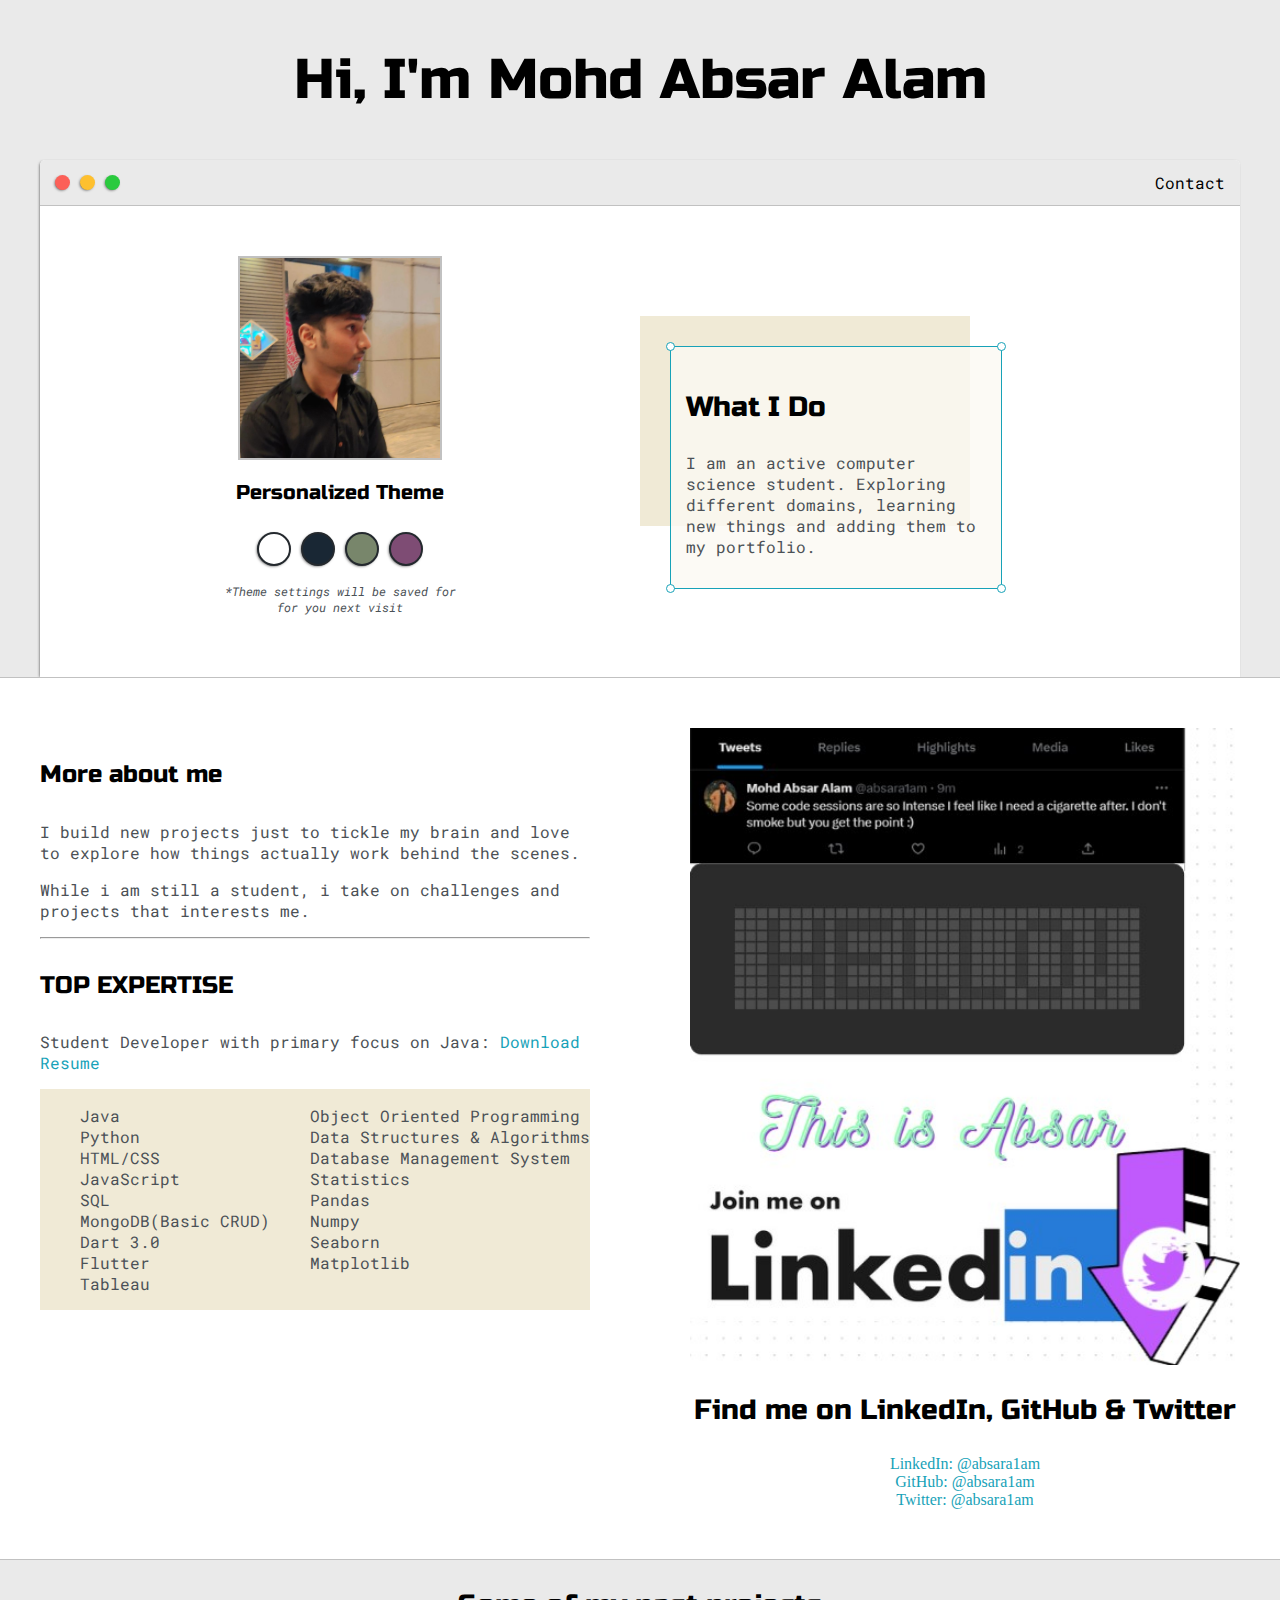
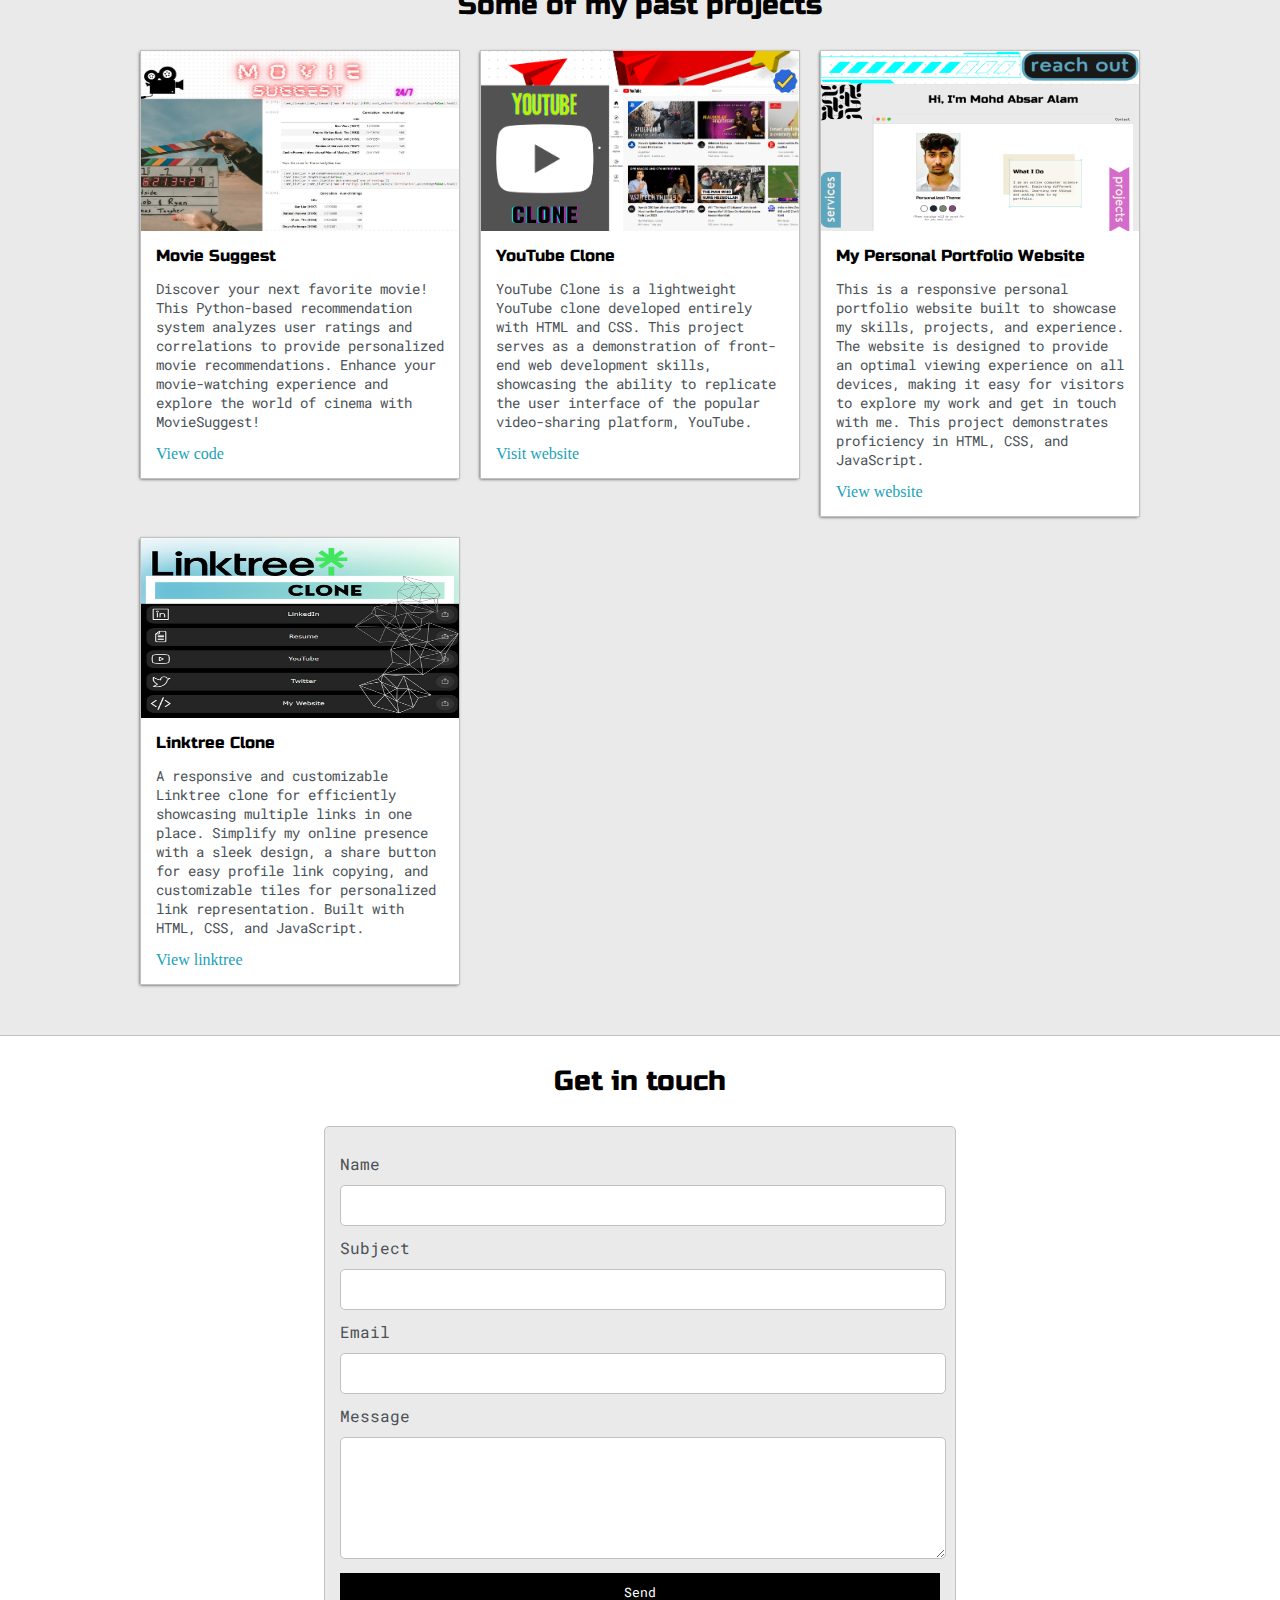
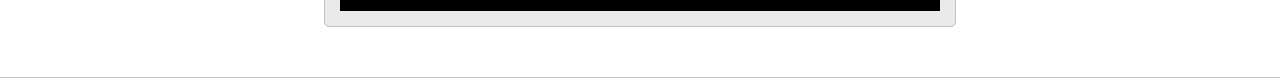
==== index.html @ 3e006490 "First-commit" ====
<!DOCTYPE html>


<head>
    <title>Mohd Absar Alam</title>


    <meta name="viewport" content="width=device-width, initial-scale=1.0
    maximum-scale=1, minimum-scale=1">

    <link href="https://fonts.googleapis.com/css2?family=Russo+One&display=swap" rel="stylesheet">
    <link href="https://fonts.googleapis.com/css2?family=Roboto+Mono:wght@500&display=swap" rel="stylesheet">

    <link rel="stylesheet" type="text/css" href="default.css">

    <link id="theme-style" rel="stylesheet" type="text/css" href="">



</head>

<body>

    <section class="s1">
        <div class="main-container">
            <div class="greeting-wrapper">
                <h1>Hi, I'm Mohd Absar Alam</h1>
            </div>


            <div class="intro-wrapper">
                <div class="nav-wrapper">
                    <div class="dots-wrapper">
                        <div id="dot-1" class="browser-dot"></div>
                        <div id="dot-2" class="browser-dot"></div>
                        <div id="dot-3" class="browser-dot"></div>
                    </div>
                    <ul id="navigation">
                        <li><a href="tel: +919319461123">Contact</a></li>
                        <!--<li><a href="#">Contact</a></li>-->
                    </ul>
                </div>
                <div class="left-column">
                    <img id="profile_pic" src="images/Absar.jpg">
                    <h5 style="text-align: center;line-height: 0;">Personalized Theme</h5>

                    <div id="theme-options-wrapper">
                        <div data-mode="light" id="light-mode" class="theme-dot"></div>
                        <div data-mode="blue" id="blue-mode" class="theme-dot"></div>
                        <div data-mode="green" id="green-mode" class="theme-dot"></div>
                        <div data-mode="purple" id="purple-mode" class="theme-dot"></div>
                    </div>

                    <p id="settings-note">*Theme settings will be saved for <br> for you next visit</p>
                </div>
                <div class="right-column">
                    <div id="preview-shadow">
                        <div id="preview">
                            <div id="corner-tl" class="corner"></div>
                            <div id="corner-tr" class="corner"></div>
                            <h3>What I Do</h3>
                            <p>I am an active computer science student. Exploring different domains, learning new things
                                and
                                adding them to my portfolio.</p>
                            <div id="corner-br" class="corner"></div>
                            <div id="corner-bl" class="corner"></div>
                        </div>
                    </div>
                </div>

            </div>


        </div>
    </section>

    <section class="s2">
        <div class="main-container">
            <div class="about-wrapper">
                <div class="about-me">
                    <h4>More about me</h4>

                    <p>I build new projects just to tickle my brain and love to explore how things actually work behind
                        the scenes.</p>

                    <p>While i am still a student, i take on challenges and projects that interests me. </p>
                    <hr>
                    <h4>TOP EXPERTISE</h4>

                    <p>Student Developer with primary focus on Java: <a target="_blank" href="resume.pdf">Download
                            Resume</a></p>


                    <div id="skills">
                        <ul>
                            <li>Java</li>
                            <li>Python</li>
                            <li>HTML/CSS</li>
                            <li>JavaScript</li>
                            <li>SQL</li>
                            <li>MongoDB(Basic CRUD)</li>
                            <li>Dart 3.0</li>
                            <li>Flutter</li>
                            <li>Tableau</li>
                        </ul>
                        <ul>
                            <li>Object Oriented Programming</li>
                            <li>Data Structures & Algorithms</li>
                            <li>Database Management System</li>
                            <li>Statistics</li>
                            <li>Pandas</li>
                            <li>Numpy</li>
                            <li>Seaborn</li>
                            <li>Matplotlib</li>
                        </ul>

                    </div>
                </div>



                <div class="social-links">
                    <img id="social_img" src="images/follow.jpg">
                    <h3>Find me on LinkedIn, GitHub & Twitter</h3>

                    <a target="_blank" href="https://www.linkedin.com/in/absara1am/">LinkedIn: @absara1am</a>
                    <a target="_blank" href="https://github.com/absara1am">GitHub: @absara1am</a>
                    <a target="_blank" href="https://twitter.com/absara1am">Twitter: @absara1am</a>

                </div>

            </div>
        </div>
    </section>

    <section class="s1">
        <div class="main-container">
            <h3 style="text-align: center;">Some of my past projects</h3>

            <div class="post-wrapper">

                <div>
                    <div class="post">
                        <img class="thumbnail" src="images/moviesuggest.jpg">
                        <div class="post-preview">
                            <h6 class="post-title">Movie Suggest</h6>
                            <p class="post-intro">Discover your next favorite movie! This Python-based recommendation
                                system analyzes user ratings and correlations to provide personalized movie
                                recommendations. Enhance your movie-watching experience and explore the world of cinema
                                with MovieSuggest!</p>
                            <a target="_blank" href="https://github.com/absara1am/MovieSuggest.git">View code</a>
                        </div>
                    </div>
                </div>

                <div>
                    <div class="post">
                        <img class="thumbnail" src="images/thumbnail-2.png">
                        <div class="post-preview">
                            <h6 class="post-title">YouTube Clone</h6>
                            <p class="post-intro">YouTube Clone is a lightweight YouTube clone developed entirely with HTML and CSS. This project serves as a demonstration of front-end web development skills, showcasing the ability to replicate the user interface of the popular video-sharing platform, YouTube.</p>
                            <a target="_blank" href="https://absara1am.github.io/YouTube-Clone/">Visit website</a>
                        </div>
                    </div>
                </div>

                <div>
                    <div class="post">
                        <img class="thumbnail" src="images/thumbnail-3.png">
                        <div class="post-preview">
                            <h6 class="post-title">My Personal Portfolio Website</h6>
                            <p class="post-intro">This is a responsive personal portfolio website built to showcase my skills, projects, and experience. The website is designed to provide an optimal viewing experience on all devices, making it easy for visitors to explore my work and get in touch with me. This project demonstrates proficiency in HTML, CSS, and JavaScript.</p>
                            <a target="_blank" href="https://absara1am.github.io/mywebsite">View website</a>
                        </div>
                    </div>
                </div>

                <div>
                    <div class="post">
                        <img class="thumbnail" src="images/thumbnail-4.png">
                        <div class="post-preview">
                            <h6 class="post-title">Linktree Clone</h6>
                            <p class="post-intro">A responsive and customizable Linktree clone for efficiently showcasing multiple links in one place. Simplify my online presence with a sleek design, a share button for easy profile link copying, and customizable tiles for personalized link representation. Built with HTML, CSS, and JavaScript.</p>
                            <a target="_blank" href="https://absara1am.github.io/TechTreeAbsar/">View linktree</a>
                        </div>
                    </div>
                </div>

                <!--
                <div>
                    <div class="post">
                        <img class="thumbnail" src="images/Absar.jpg">
                        <div class="post-preview">
                            <h6 class="post-title">Post Title</h6>
                            <p class="post-intro">This is a sentence. Some more text.</p>
                            <a target="_blank" href="#">Video demonstration</a>
                        </div>
                    </div>
                </div>


                <div>
                    <div class="post">
                        <img class="thumbnail" src="images/Absar.jpg">
                        <div class="post-preview">
                            <h6 class="post-title">Post Title</h6>
                            <p class="post-intro">This is a sentence. Some more text.</p>
                            <a target="_blank" href="#">Video demonstration</a>
                        </div>
                    </div>
                </div>
                -->

            </div>
        </div>
    </section>

    <section class="s2">
        <div class="main-container">
            <h3 style="text-align: center;">Get in touch</h3>

            <form id="contact-form">
                <label>Name</label>
                <input class="input-field" type="text" name="name">

                <label>Subject</label>
                <input class="input-field" type="text" name="subject">

                <label>Email</label>
                <input class="input-field" type="text" name="email">

                <label>Message</label>
                <textarea class="input-field" name="message"></textarea>

                <input id="submit-btn" type="submit" value="Send">
            </form>

        </div>
    </section>

    <script type="text/javascript" src="script.js"></script>
</body>

</html>
---- default.css ----
:root {

    --mainColor: #eaeaea;
    --secondaryColor: #fff;

    --borderColor: #c1c1c1;

    --mainText: black;
    --secondaryText: #4b5156;

    --themeDotBorder: #24292e;

    --previewBg: rgb(251, 249, 243, 0.8);
    --previewShadow: #f0ead6;

    --buttonColor: black;
}

html,
body {
    padding: 0;
    margin: 0;
}

body * {
    transition: 0.3s;
}

h1,
h2,
h3,
h4,
h5,
h6,
strong {
    color: var(--mainText);
    font-family: 'Russo One', sans-serif;
    font-weight: 500;


}


p,
li,
span,
label,
input,
textarea {
    color: var(--secondaryText);
    font-family: 'Roboto Mono', monospace;

}

a {
    text-decoration: none;
    color: #17a2b8;

}

h1 {
    font-size: 56px;
}

h2 {
    font-size: 36px;
}

h3 {
    font-size: 28px;
}

h4 {
    font-size: 24px;
}

h5 {
    font-size: 20px;
}

h6 {
    font-size: 16px;
}

ul {
    list-style: none;
}


.s1 {
    background-color: var(--mainColor);
    border-bottom: 1px solid var(--borderColor);
    overflow: auto;
}

.s2 {
    background-color: var(--secondaryColor);
    border-bottom: 1px solid var(--borderColor);
    overflow: auto;
}

.main-container {
    width: 1200px;
    margin: 0 auto;
}

.greeting-wrapper {
    display: grid;
    text-align: center;
    align-content: center;
    min-height: 10em;
}

.intro-wrapper {
    background-color: var(--secondaryColor);
    border: var(--borderColor);
    border-radius: 5px 5px 0 0;

    -webkit-box-shadow: -1px 1px 3px -1px rgba(0, 0, 0, 0.75);
    -moz-box-shadow: -1px 1px 3px -1px rgba(0, 0, 0, 0.75);
    -box-shadow: -1px 1px 3px -1px rgba(0, 0, 0, 0.75);

    display: grid;
    grid-template-columns: 1fr 1fr;
    grid-template-areas:
        'nav-wrapper nav-wrapper'
        'left-column right-column'
    ;
}

.nav-wrapper {
    border-radius: 5px 5px 0 0;
    grid-area: nav-wrapper;
    border-bottom: 1px solid var(--borderColor);
    display: flex;
    justify-content: space-between;
    align-items: center;
    background-color: var(--mainColor);
}

#navigation a {
    color: var(--mainText);

}

#navigation {
    margin: 0;
    padding: 10px;
}

#navigation li {
    display: inline-block;
    margin-right: 5px;
    margin-left: 5px;

}

.dots-wrapper {
    display: flex;
    padding: 10px;
}

#dot-1 {
    background-color: #FC6058;
}

#dot-2 {
    background-color: #FEC02F;
}

#dot-3 {
    background-color: #2ACA3E;
}

.browser-dot {
    background-color: black;
    height: 15px;
    width: 15px;
    border-radius: 50%;
    margin: 5px;

    -webkit-box-shadow: -1px 1px 3px -1px rgba(0, 0, 0, 0.75);
    -moz-box-shadow: -1px 1px 3px -1px rgba(0, 0, 0, 0.75);
    -box-shadow: -1px 1px 3px -1px rgba(0, 0, 0, 0.75);

}

.left-column {
    grid-area: left-column;
    padding-top: 50px;
    padding-bottom: 50px;
}

#profile_pic {
	display: block;
	margin:0 auto;
	height: 200px;
	width: 200px;
	object-fit: cover;
	border:2px solid var(--borderColor);


}

#theme-options-wrapper {
    display: flex;
    justify-content: center;
}

.theme-dot {
    height: 30px;
    width: 30px;
    border-radius: 50%;
    background-color: black;

    margin: 5px;
    border: 2px solid var(--themeDotBorder);

    -webkit-box-shadow: -1px 1px 3px -1px rgba(0, 0, 0, 0.75);
    -moz-box-shadow: -1px 1px 3px -1px rgba(0, 0, 0, 0.75);
    -box-shadow: -1px 1px 3px -1px rgba(0, 0, 0, 0.75);

    cursor: pointer;

}

.theme-dot:hover {
    border-width: 5px;
}

#light-mode {
    background-color: #fff;
}

#blue-mode {
    background-color: #192734;
}

#green-mode {
    background-color: #78866b;
}

#purple-mode {
    background-color: #7E4C74;
}

#settings-note {
    font-size: 12px;
    font-style: italic;
    text-align: center;
}

.right-column {
    grid-area: right-column;
    display: grid;
    align-content: center;

    padding-top: 50px;
    padding-bottom: 90px;
}

#preview-shadow {
    background-color: var(--previewShadow);
    width: 300px;
    height: 180px;
    padding-left: 30px;
    padding-top: 30px;
}

#preview {
    width: 300px;
    border: 1.5px solid #17a2b8;
    background-color: var(--previewBg);
    padding: 15px;
    position: relative;
}

.corner {
    width: 7px;
    height: 7px;
    border-radius: 50%;
    border: 1.5px solid #17a2b8;
    background-color: #fff;
    position: absolute;
}

#corner-tl {
    top: -5px;
    left: -5px;
}

#corner-tr {
    top: -5px;
    right: -5px;
}

#corner-br {
    bottom: -5px;
    right: -5px;
}

#corner-bl {
    bottom: -5px;
    left: -5px;
}

.about-wrapper {
    display: grid;
    grid-template-columns: repeat(auto-fit, minmax(320px, 1fr));
    padding-top: 50px;
    padding-bottom: 50px;
    gap: 100px;
}

#skills {
    display: flex;
    justify-content: space-evenly;
    background-color: var(--previewShadow);
}

.social-links {
    display: grid;
    align-content: center;
    text-align: center;
}

#social_img {
    width: 100%;
}

.post-wrapper {
    display: grid;
    grid-template-columns: repeat(auto-fit, 320px);
    gap: 20px;
    justify-content: center;
    padding-bottom: 50px;
}

.post {
    border: 1px solid var(--borderColor);


    -webkit-box-shadow: -1px 1px 3px -1px rgba(0, 0, 0, 0.75);
    -moz-box-shadow: -1px 1px 3px -1px rgba(0, 0, 0, 0.75);
    -box-shadow: -1px 1px 3px -1px rgba(0, 0, 0, 0.75);

}

.post-preview {
    background-color: #fff;
    padding: 15px;
}

.post-title {
    color: black;
    margin: 0;
}

.post-intro {
    color: #4b5156;
    font-size: 14px;
}

#contact-form {
    display: block;
    max-width: 600px;
    margin: 0 auto;
    border: 1px solid var(--borderColor);
    padding: 15px;
    border-radius: 5px;
    background-color: var(--mainColor);
    margin-bottom: 50px;
}

#contact-form label {
    line-height: 2.7em;
}

#contact-form textarea {
    min-height: 100px;
    font-size: 14px;
}

.input-field {
    width: 100%;
    padding-top: 10px;
    padding-bottom: 10px;
    background-color: var(--secondaryColor);
    border-radius: 5px;
    border: 1px solid var(--borderColor);
    font-size: 14px;
}

#submit-btn {
    margin-top: 10px;
    width: 100%;
    padding-top: 10px;
    padding-bottom: 10px;
    color: #fff;
    background-color: var(--buttonColor);
    border: none;
}

.thumbnail{
    display: block;
    width: 100%;
    height: 180px;
    object-fit: fill;
}

.thumbnail-3{
    display: block;
    width: 100%;
    height: 180px;
    object-fit: fill;
}

.thumbnail-4{
    display: block;
    width: 100%;
    height: 180px;
    object-fit: fill;
}




@media screen and (max-width: 1200px) {
    .main-container {
        width: 95%;
    }
}

@media screen and (max-width: 800px) {
    .intro-wrapper {

        grid-template-columns: 1fr;
        grid-template-areas:
            'nav-wrapper'
            'left-column'
            'right-column'
        ;
    }

    .right-column {
        justify-content: center;
    }

}
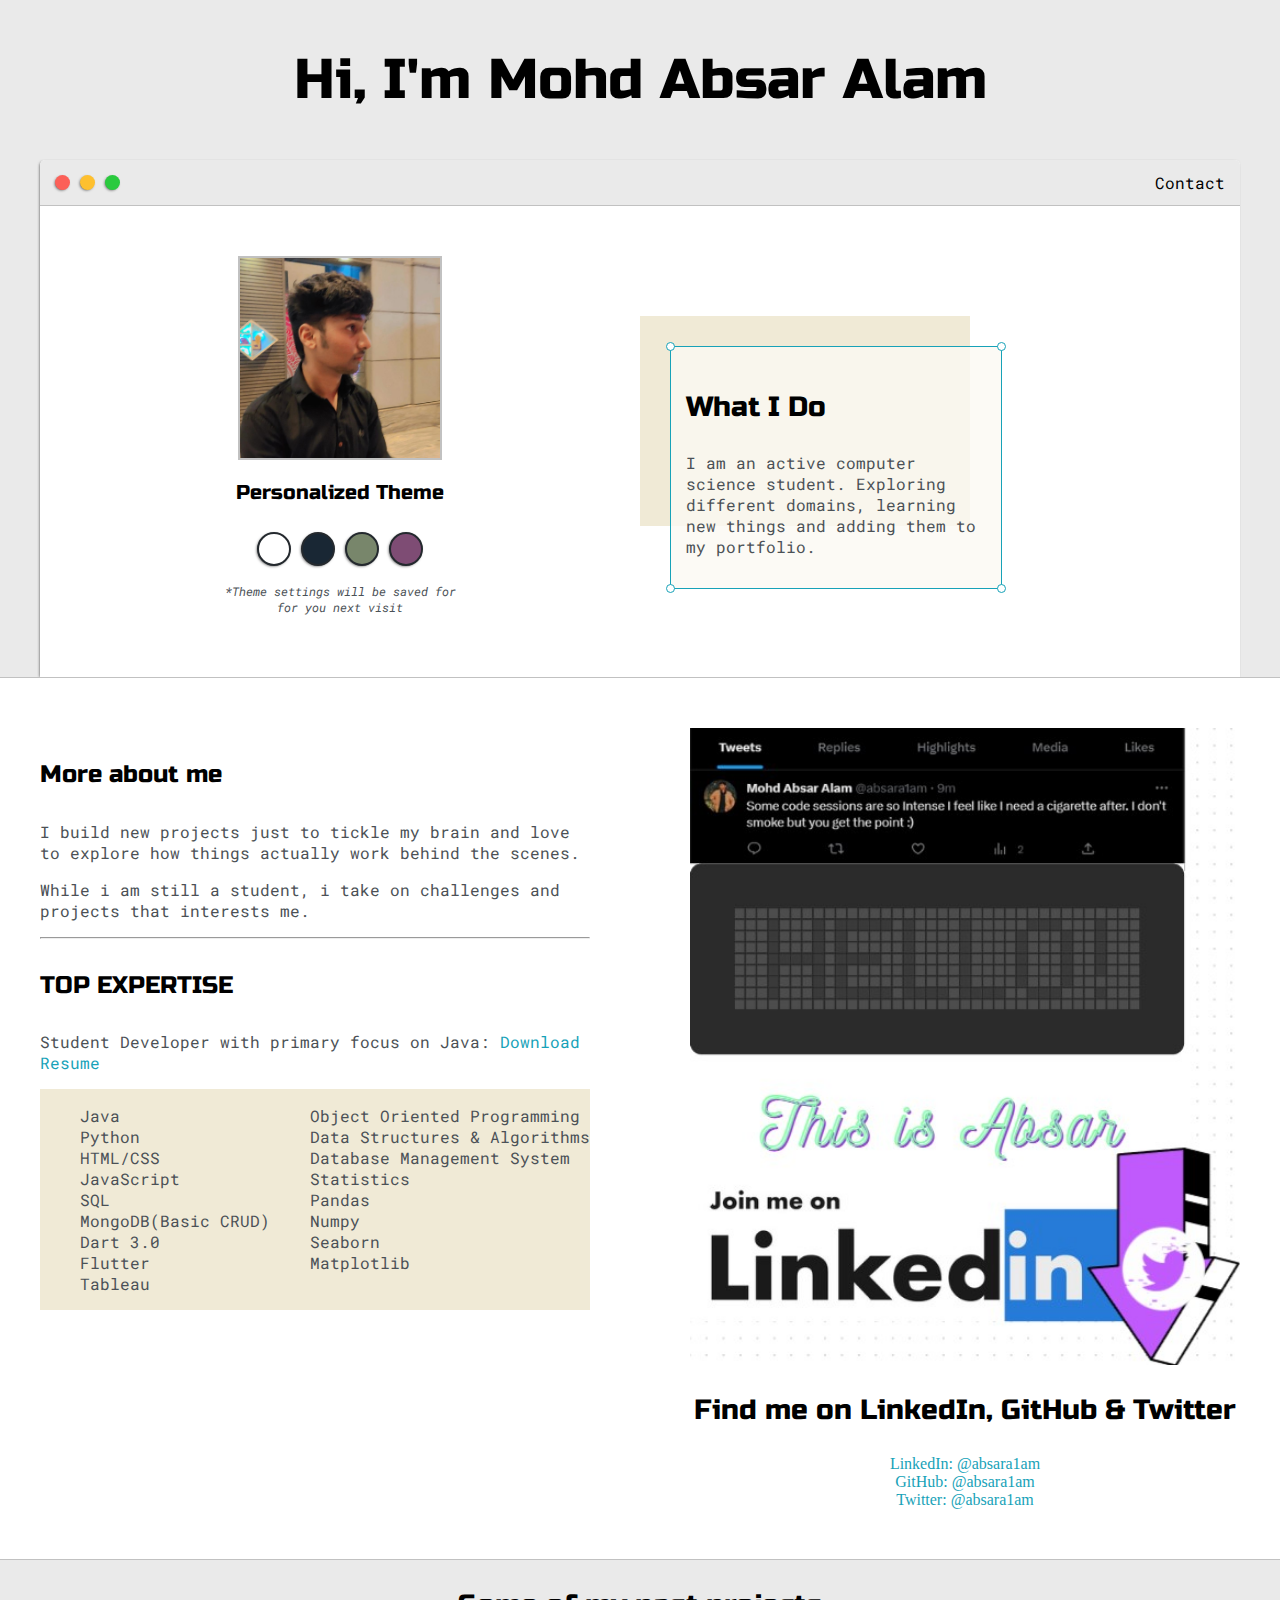
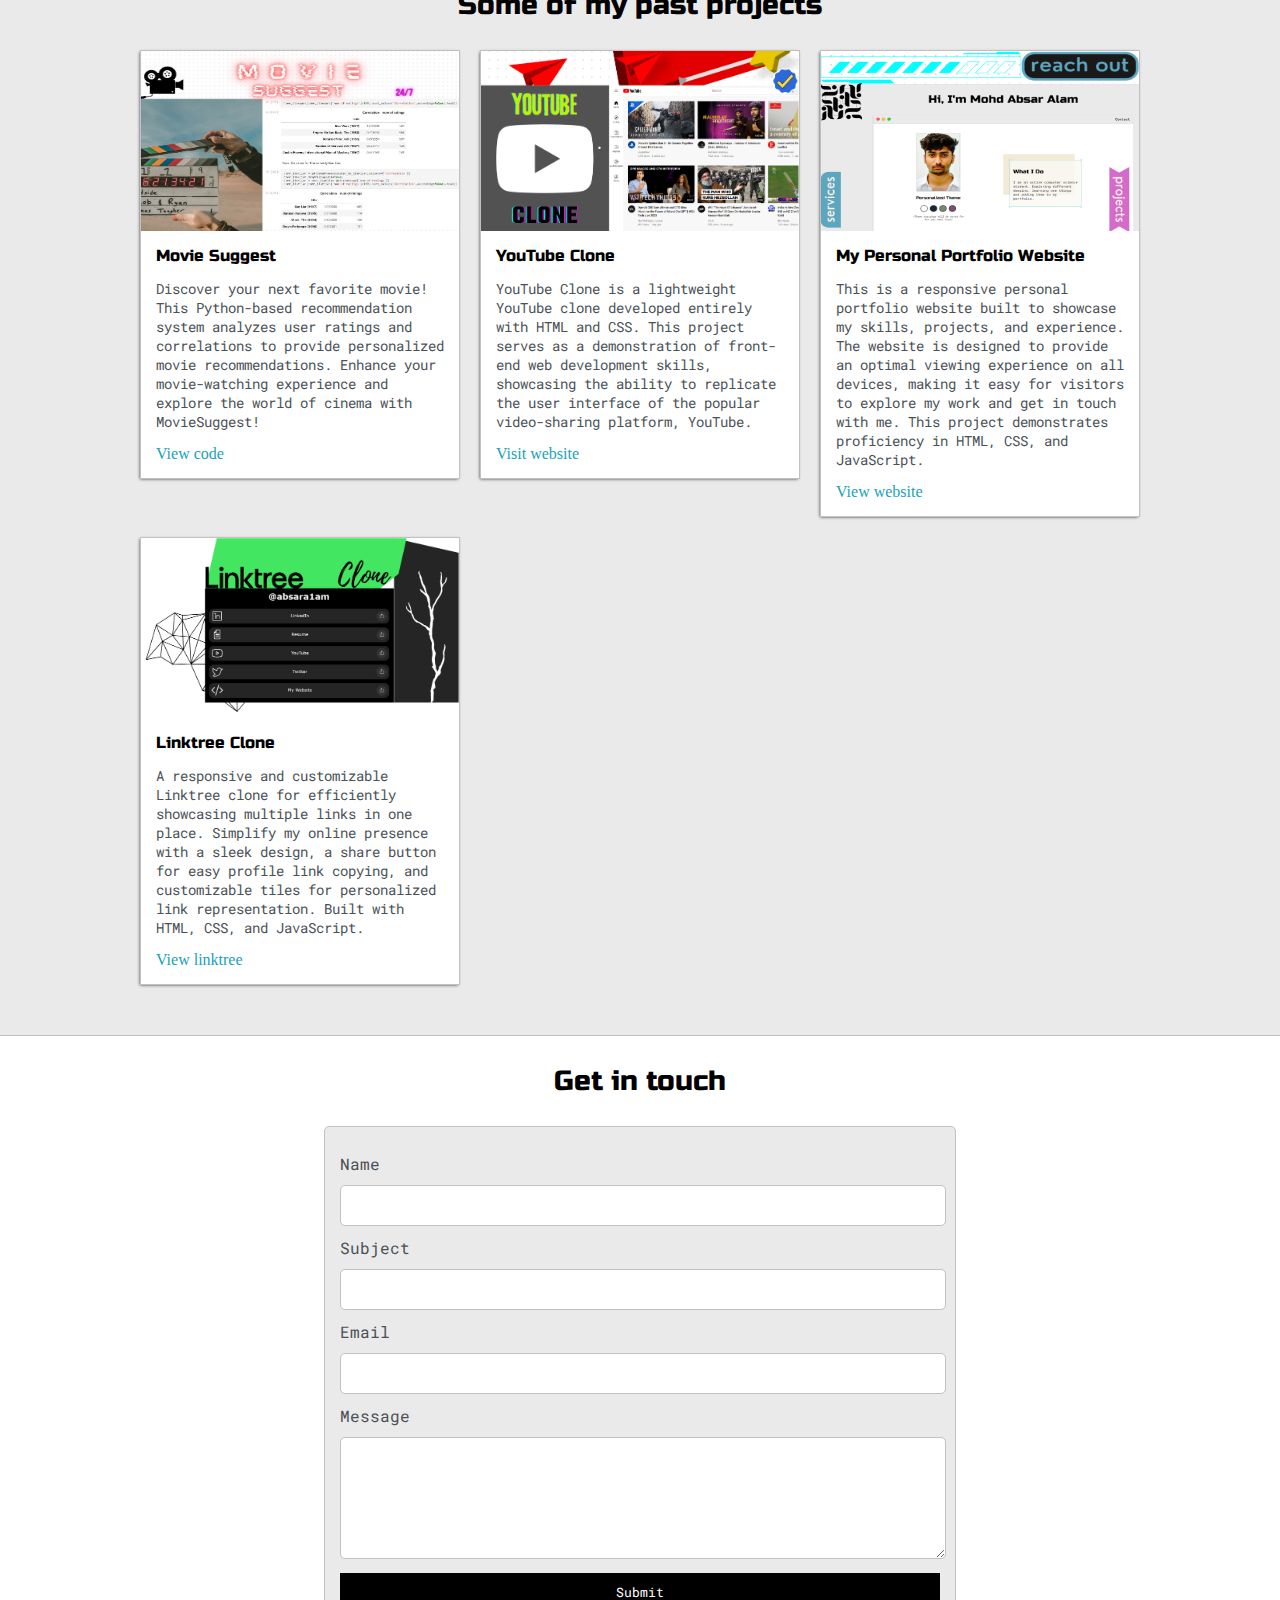
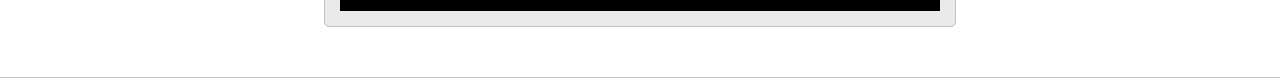
==== commit 71fa39b7: "Third-commit" ====
--- a/index.html
+++ b/index.html
@@ -219,7 +219,7 @@
         <div class="main-container">
             <h3 style="text-align: center;">Get in touch</h3>
 
-            <form id="contact-form">
+            <form id="contact-form" target="_blank" action="https://formsubmit.co/workwithabsar@gmail.com" method="POST">
                 <label>Name</label>
                 <input class="input-field" type="text" name="name">
 
@@ -227,12 +227,15 @@
                 <input class="input-field" type="text" name="subject">
 
                 <label>Email</label>
-                <input class="input-field" type="text" name="email">
+                <input class="input-field" type="email" required name="email">
 
                 <label>Message</label>
                 <textarea class="input-field" name="message"></textarea>
 
-                <input id="submit-btn" type="submit" value="Send">
+                <input id="submit-btn" type="submit">
+
+                <input type="hidden" name="_captcha" value="false">
+                <input type="hidden" name="_next" value="https://absara1am.github.io/mywebsite/thankyou.html">
             </form>
 
         </div>
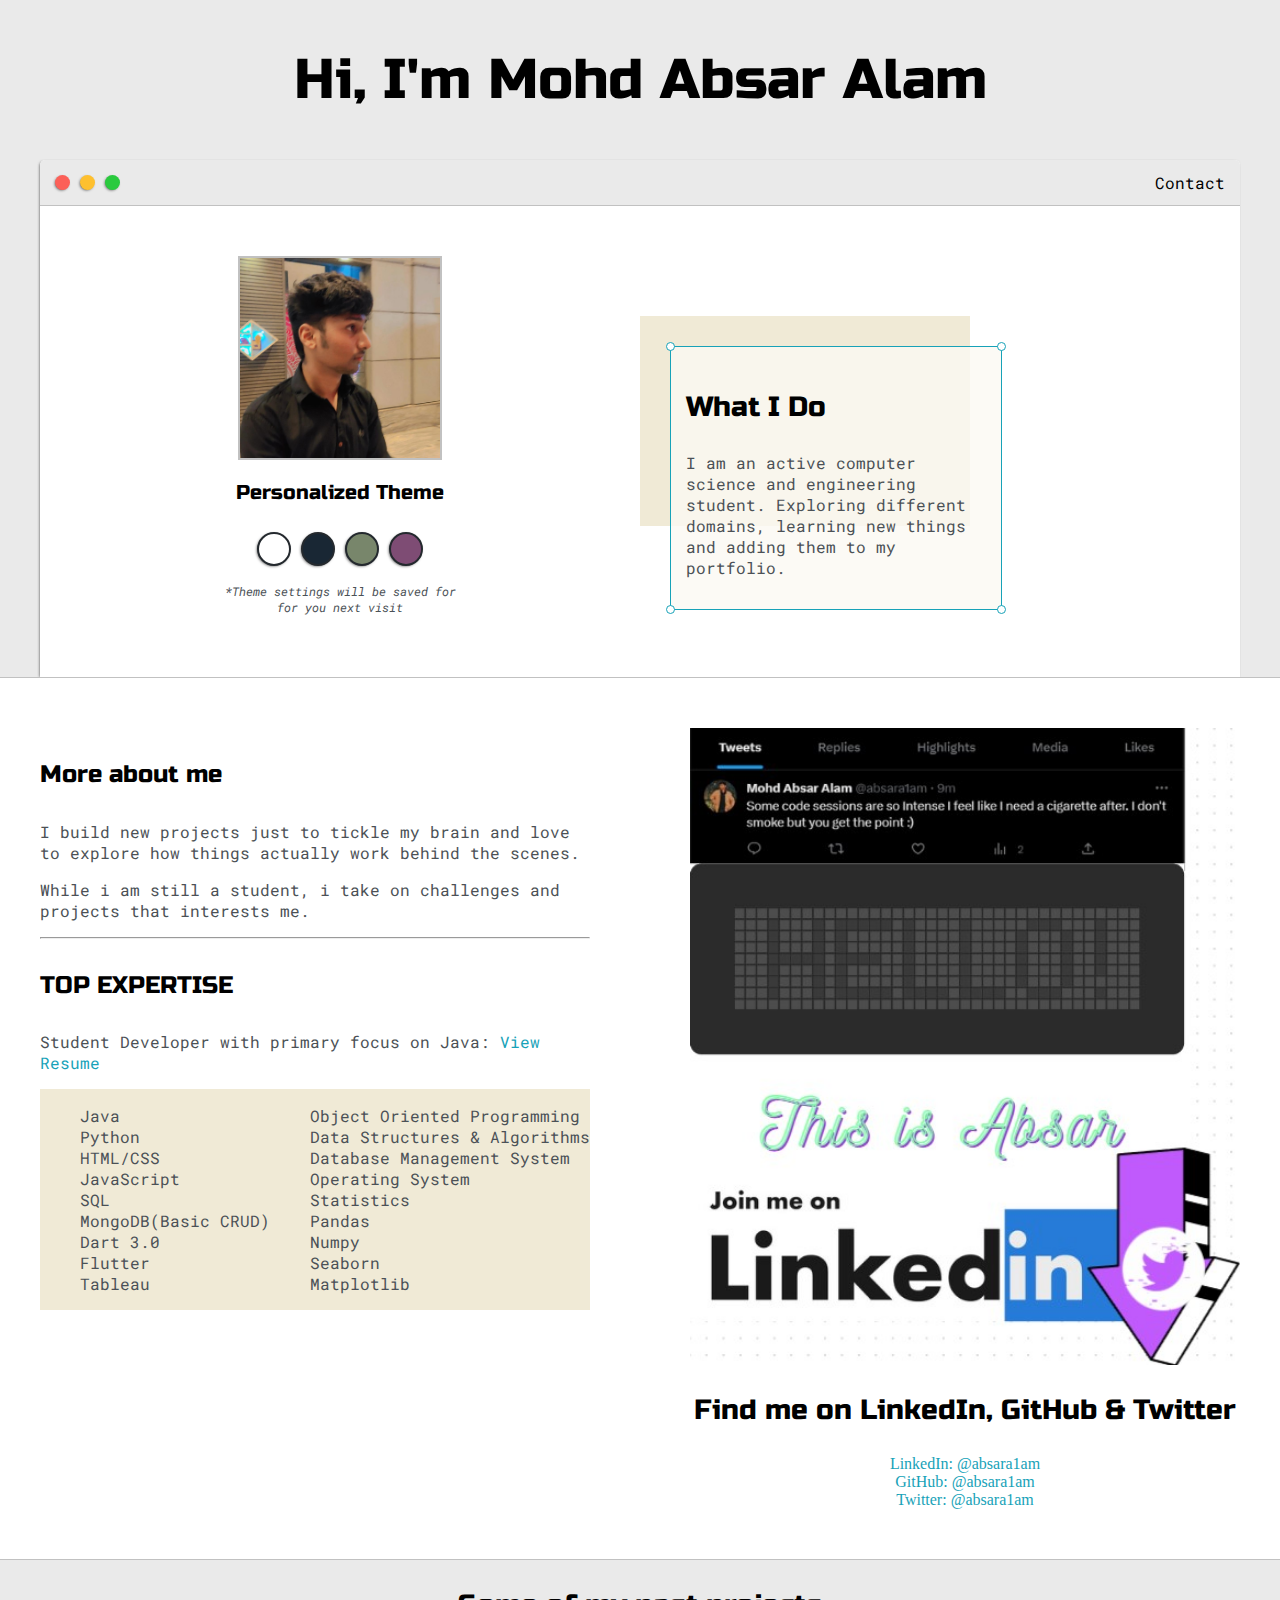
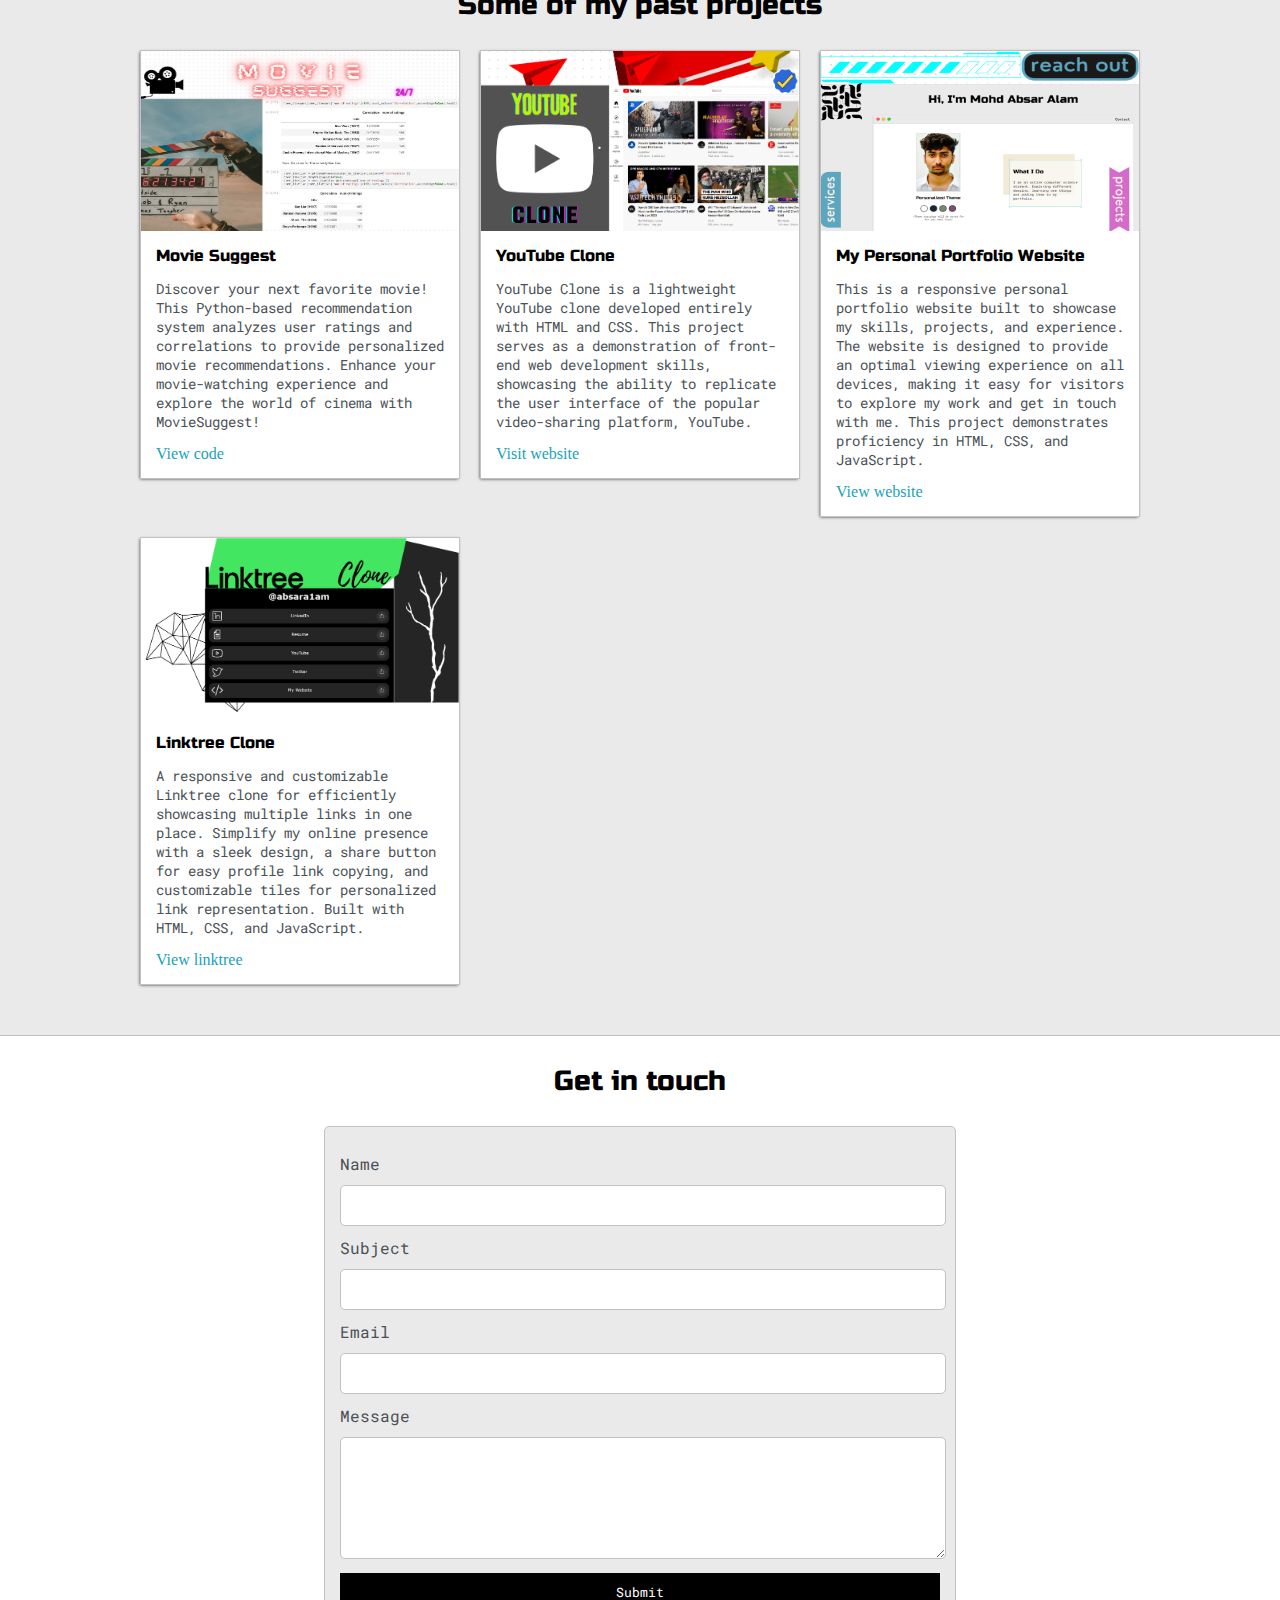
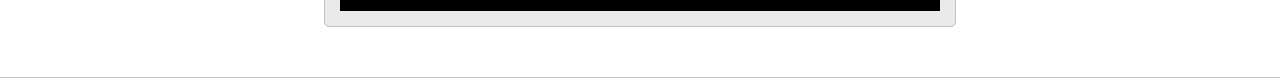
==== commit f3ea075b: "Fourth-commit" ====
--- a/index.html
+++ b/index.html
@@ -59,9 +59,9 @@
                             <div id="corner-tl" class="corner"></div>
                             <div id="corner-tr" class="corner"></div>
                             <h3>What I Do</h3>
-                            <p>I am an active computer science student. Exploring different domains, learning new things
-                                and
-                                adding them to my portfolio.</p>
+                            <p>I am an active computer science and engineering student. Exploring different domains,
+                                learning new things
+                                and adding them to my portfolio.</p>
                             <div id="corner-br" class="corner"></div>
                             <div id="corner-bl" class="corner"></div>
                         </div>
@@ -87,7 +87,8 @@
                     <hr>
                     <h4>TOP EXPERTISE</h4>
 
-                    <p>Student Developer with primary focus on Java: <a target="_blank" href="resume.pdf">Download
+                    <p>Student Developer with primary focus on Java: <a target="_blank"
+                            href="https://drive.google.com/file/d/1VPp_dRlkOEpN3RJP8t5k_485eWNwxuMM/view?usp=sharing">View
                             Resume</a></p>
 
 
@@ -107,6 +108,7 @@
                             <li>Object Oriented Programming</li>
                             <li>Data Structures & Algorithms</li>
                             <li>Database Management System</li>
+                            <li>Operating System</li>
                             <li>Statistics</li>
                             <li>Pandas</li>
                             <li>Numpy</li>
@@ -158,7 +160,10 @@
                         <img class="thumbnail" src="images/thumbnail-2.png">
                         <div class="post-preview">
                             <h6 class="post-title">YouTube Clone</h6>
-                            <p class="post-intro">YouTube Clone is a lightweight YouTube clone developed entirely with HTML and CSS. This project serves as a demonstration of front-end web development skills, showcasing the ability to replicate the user interface of the popular video-sharing platform, YouTube.</p>
+                            <p class="post-intro">YouTube Clone is a lightweight YouTube clone developed entirely with
+                                HTML and CSS. This project serves as a demonstration of front-end web development
+                                skills, showcasing the ability to replicate the user interface of the popular
+                                video-sharing platform, YouTube.</p>
                             <a target="_blank" href="https://absara1am.github.io/YouTube-Clone/">Visit website</a>
                         </div>
                     </div>
@@ -169,7 +174,10 @@
                         <img class="thumbnail" src="images/thumbnail-3.png">
                         <div class="post-preview">
                             <h6 class="post-title">My Personal Portfolio Website</h6>
-                            <p class="post-intro">This is a responsive personal portfolio website built to showcase my skills, projects, and experience. The website is designed to provide an optimal viewing experience on all devices, making it easy for visitors to explore my work and get in touch with me. This project demonstrates proficiency in HTML, CSS, and JavaScript.</p>
+                            <p class="post-intro">This is a responsive personal portfolio website built to showcase my
+                                skills, projects, and experience. The website is designed to provide an optimal viewing
+                                experience on all devices, making it easy for visitors to explore my work and get in
+                                touch with me. This project demonstrates proficiency in HTML, CSS, and JavaScript.</p>
                             <a target="_blank" href="https://absara1am.github.io/mywebsite">View website</a>
                         </div>
                     </div>
@@ -180,7 +188,10 @@
                         <img class="thumbnail" src="images/thumbnail-4.png">
                         <div class="post-preview">
                             <h6 class="post-title">Linktree Clone</h6>
-                            <p class="post-intro">A responsive and customizable Linktree clone for efficiently showcasing multiple links in one place. Simplify my online presence with a sleek design, a share button for easy profile link copying, and customizable tiles for personalized link representation. Built with HTML, CSS, and JavaScript.</p>
+                            <p class="post-intro">A responsive and customizable Linktree clone for efficiently
+                                showcasing multiple links in one place. Simplify my online presence with a sleek design,
+                                a share button for easy profile link copying, and customizable tiles for personalized
+                                link representation. Built with HTML, CSS, and JavaScript.</p>
                             <a target="_blank" href="https://absara1am.github.io/TechTreeAbsar/">View linktree</a>
                         </div>
                     </div>
@@ -219,7 +230,8 @@
         <div class="main-container">
             <h3 style="text-align: center;">Get in touch</h3>
 
-            <form id="contact-form" target="_blank" action="https://formsubmit.co/workwithabsar@gmail.com" method="POST">
+            <form id="contact-form" target="_blank" action="https://formsubmit.co/workwithabsar@gmail.com"
+                method="POST">
                 <label>Name</label>
                 <input class="input-field" type="text" name="name">
 
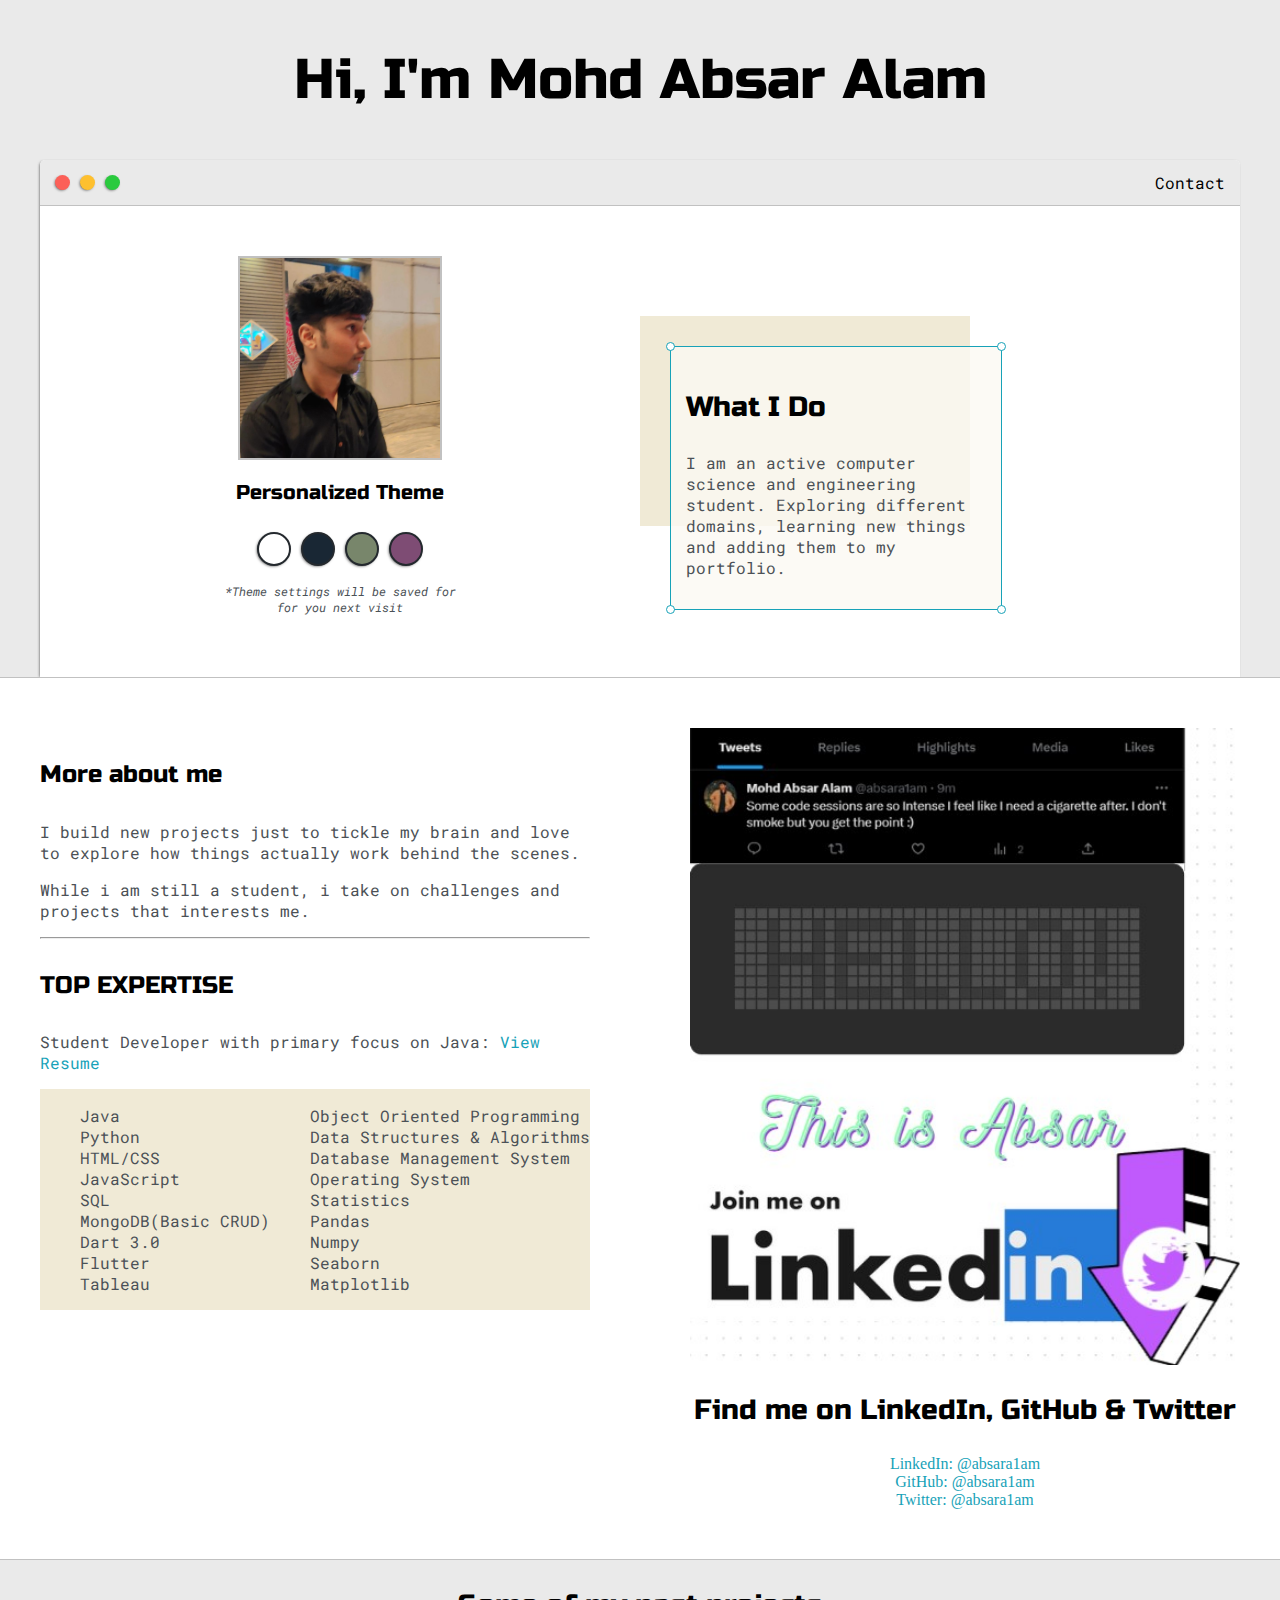
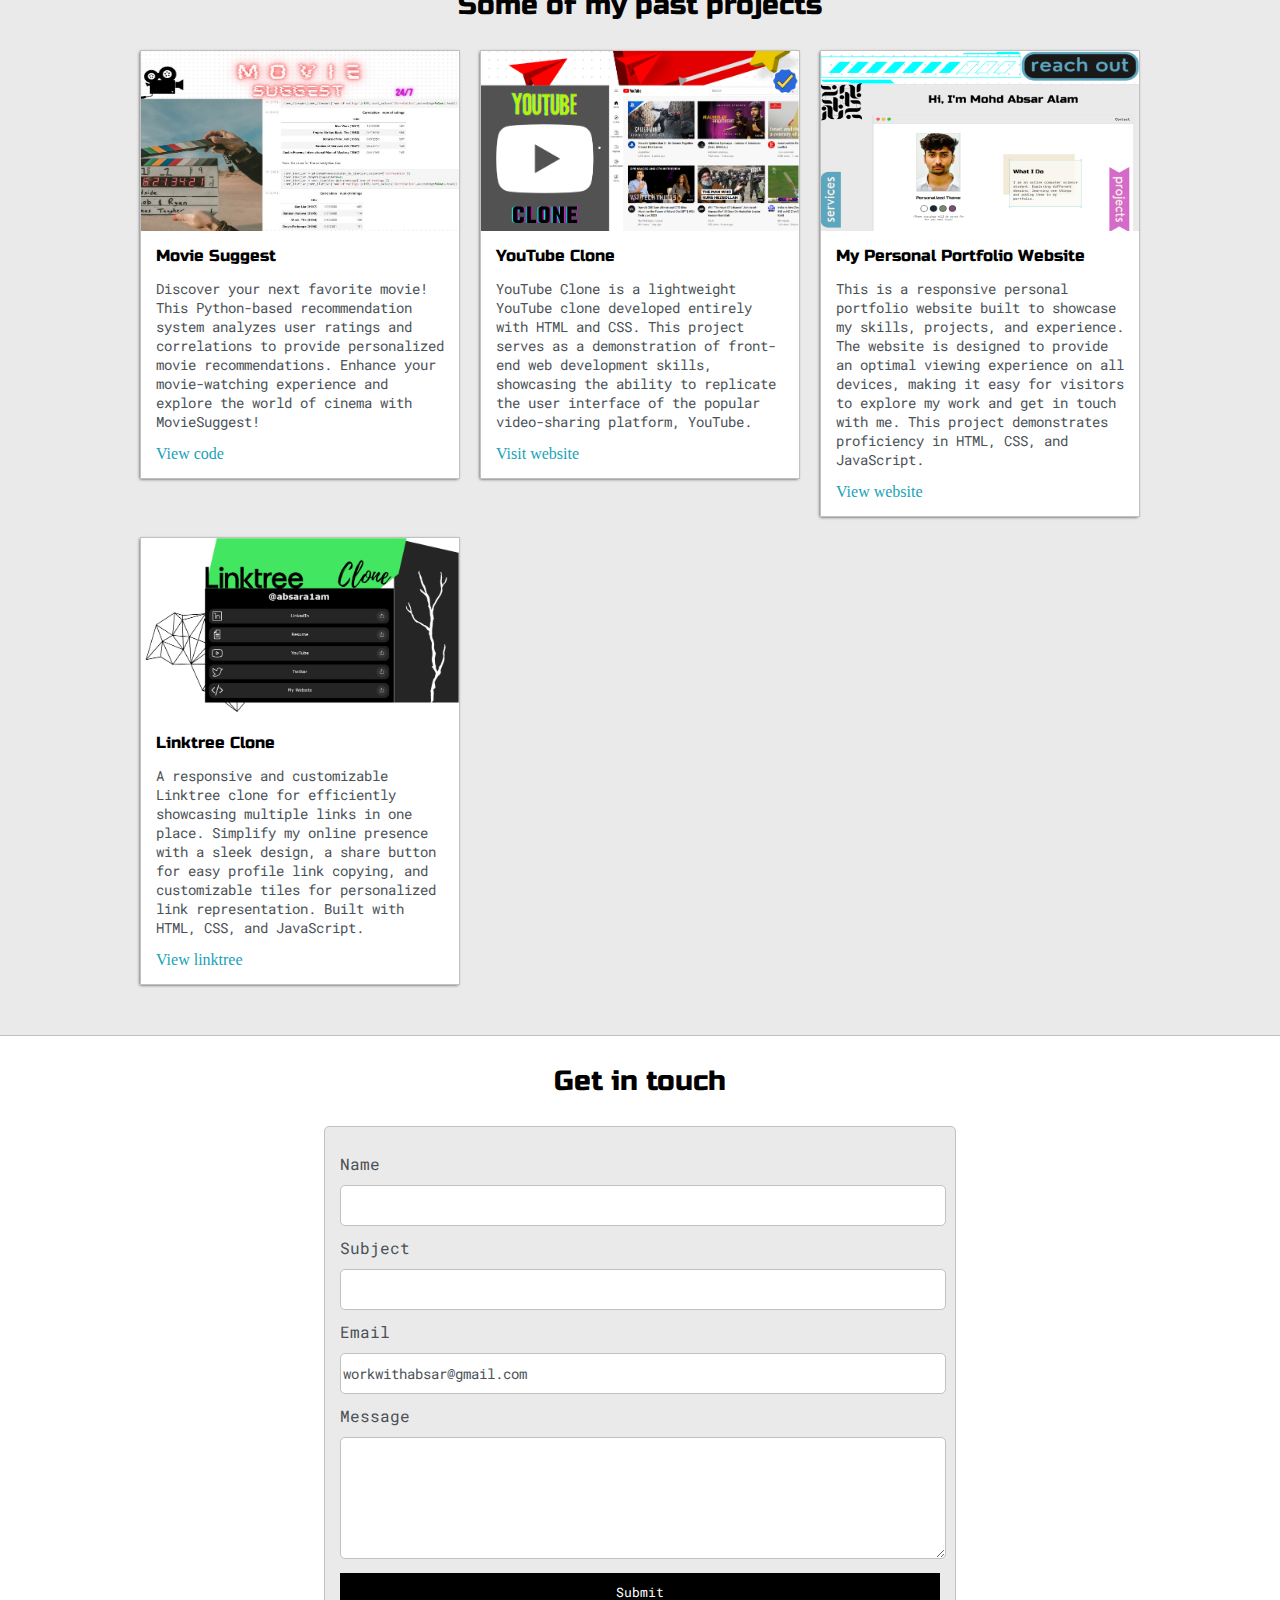
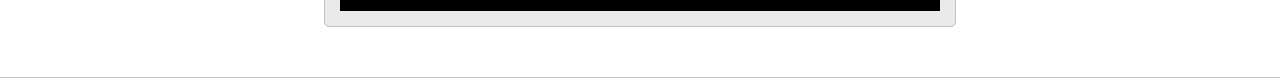
==== commit b9b2201e: "Sixth-commit" ====
--- a/index.html
+++ b/index.html
@@ -239,7 +239,7 @@
                 <input class="input-field" type="text" name="subject">
 
                 <label>Email</label>
-                <input class="input-field" type="email" required name="email">
+                <input class="input-field" type="email" required name="email" value="workwithabsar@gmail.com" readonly>
 
                 <label>Message</label>
                 <textarea class="input-field" name="message"></textarea>
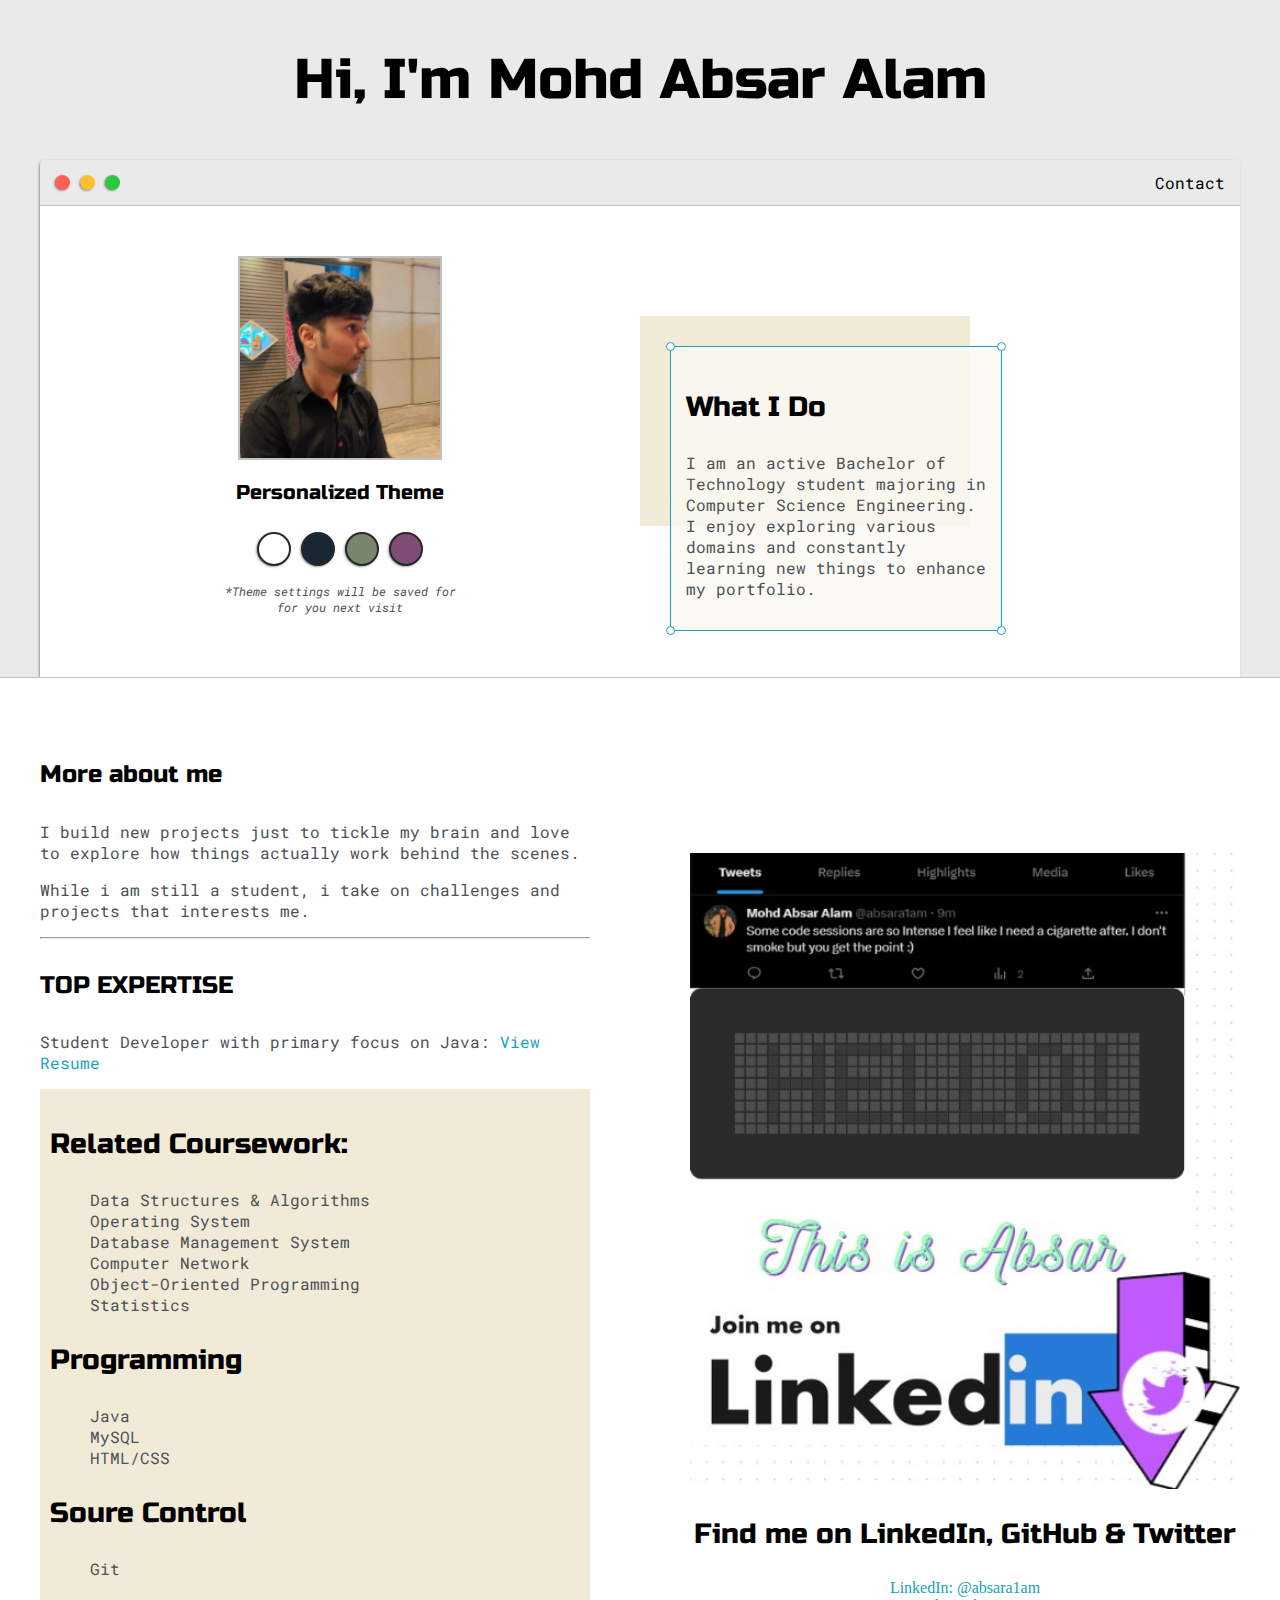
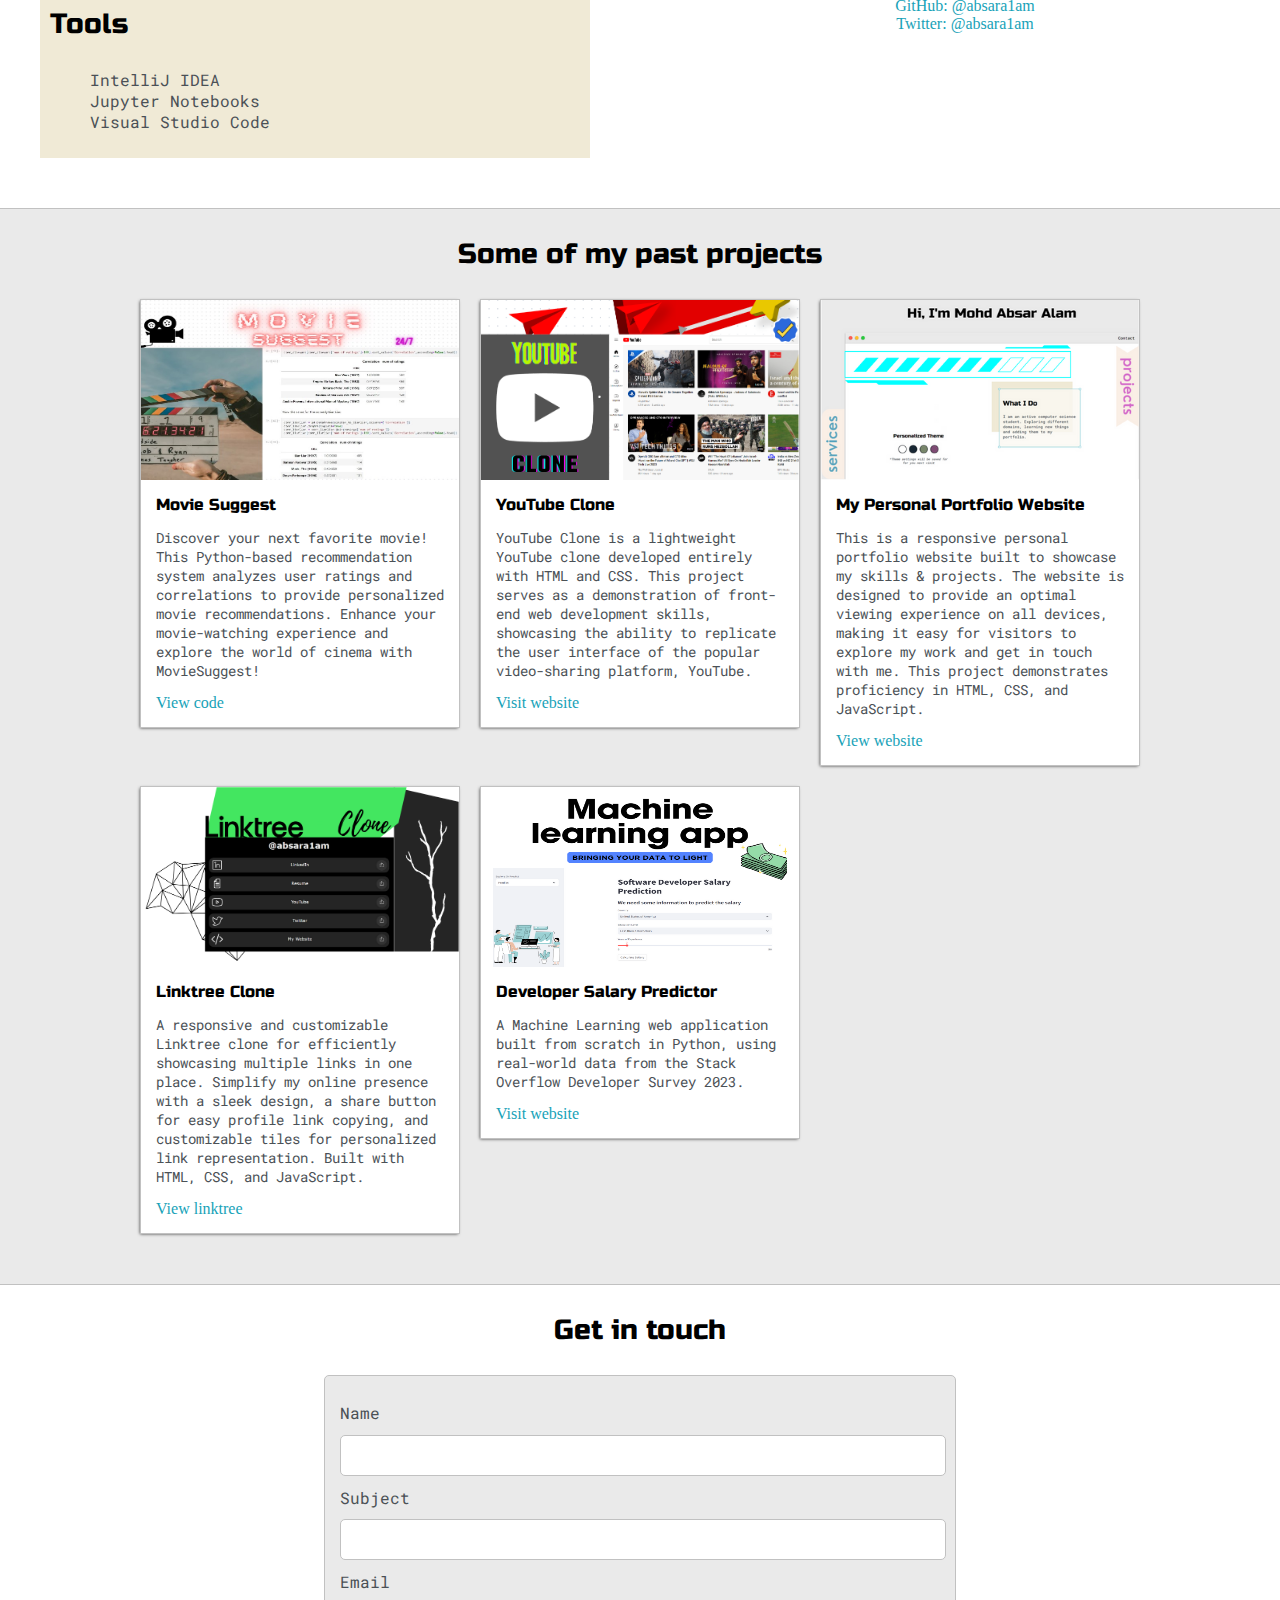
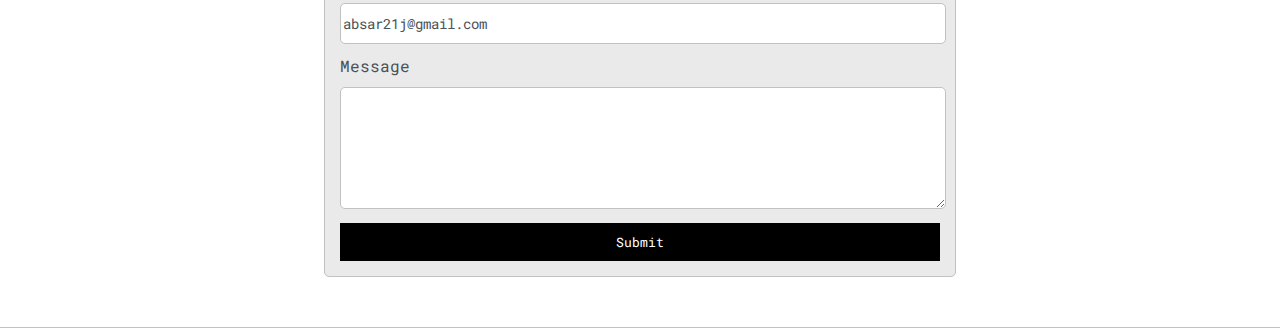
==== commit 9b37610b: "My Seventh Commit" ====
--- a/index.html
+++ b/index.html
@@ -59,9 +59,9 @@
                             <div id="corner-tl" class="corner"></div>
                             <div id="corner-tr" class="corner"></div>
                             <h3>What I Do</h3>
-                            <p>I am an active computer science and engineering student. Exploring different domains,
-                                learning new things
-                                and adding them to my portfolio.</p>
+                            <p>I am an active Bachelor of Technology student majoring in Computer Science Engineering. I
+                                enjoy exploring various domains and constantly learning new things to enhance my
+                                portfolio.</p>
                             <div id="corner-br" class="corner"></div>
                             <div id="corner-bl" class="corner"></div>
                         </div>
@@ -93,27 +93,32 @@
 
 
                     <div id="skills">
+                        <h3>Related Coursework:</h3>
+                        <ul>
+                            <li>Data Structures & Algorithms</li>
+                            <li>Operating System</li>
+                            <li>Database Management System</li>
+                            <li>Computer Network</li>
+                            <li>Object-Oriented Programming</li>
+                            <li>Statistics</li>
+                        </ul>
+
+                        <h3>Programming</h3>
                         <ul>
                             <li>Java</li>
-                            <li>Python</li>
+                            <li>MySQL</li>
                             <li>HTML/CSS</li>
-                            <li>JavaScript</li>
-                            <li>SQL</li>
-                            <li>MongoDB(Basic CRUD)</li>
-                            <li>Dart 3.0</li>
-                            <li>Flutter</li>
-                            <li>Tableau</li>
-                        </ul>
-                        <ul>
-                            <li>Object Oriented Programming</li>
-                            <li>Data Structures & Algorithms</li>
-                            <li>Database Management System</li>
-                            <li>Operating System</li>
-                            <li>Statistics</li>
-                            <li>Pandas</li>
-                            <li>Numpy</li>
-                            <li>Seaborn</li>
-                            <li>Matplotlib</li>
+
+                        </ul>
+                        <h3>Soure Control</h3>
+                        <ul>
+                            <li>Git</li>
+                        </ul>
+                        <h3>Tools</h3>
+                        <ul>
+                            <li>IntelliJ IDEA</li>
+                            <li>Jupyter Notebooks</li>
+                            <li>Visual Studio Code</li>
                         </ul>
 
                     </div>
@@ -175,7 +180,7 @@
                         <div class="post-preview">
                             <h6 class="post-title">My Personal Portfolio Website</h6>
                             <p class="post-intro">This is a responsive personal portfolio website built to showcase my
-                                skills, projects, and experience. The website is designed to provide an optimal viewing
+                                skills & projects. The website is designed to provide an optimal viewing
                                 experience on all devices, making it easy for visitors to explore my work and get in
                                 touch with me. This project demonstrates proficiency in HTML, CSS, and JavaScript.</p>
                             <a target="_blank" href="https://absara1am.github.io/mywebsite">View website</a>
@@ -197,6 +202,21 @@
                     </div>
                 </div>
 
+                <div>
+                    <div class="post">
+                        <img class="thumbnail" src="images/thumbnail-5.png">
+                        <div class="post-preview">
+                            <h6 class="post-title">Developer Salary Predictor</h6>
+                            <p class="post-intro">A Machine Learning web application built from scratch in Python, using
+                                real-world data from the Stack Overflow Developer Survey 2023.</p>
+                            <a target="_blank"
+                                href="https://stackoverflow-developer-salary-predictor-2023-ml.streamlit.app/">Visit
+                                website
+                            </a>
+                        </div>
+                    </div>
+                </div>
+
                 <!--
                 <div>
                     <div class="post">
@@ -230,7 +250,7 @@
         <div class="main-container">
             <h3 style="text-align: center;">Get in touch</h3>
 
-            <form id="contact-form" target="_blank" action="https://formsubmit.co/workwithabsar@gmail.com"
+            <form id="contact-form" target="_blank" action="https://formsubmit.co/absar21j@gmail.com"
                 method="POST">
                 <label>Name</label>
                 <input class="input-field" type="text" name="name">
@@ -239,7 +259,7 @@
                 <input class="input-field" type="text" name="subject">
 
                 <label>Email</label>
-                <input class="input-field" type="email" required name="email" value="workwithabsar@gmail.com" readonly>
+                <input class="input-field" type="email" required name="email" value="absar21j@gmail.com" readonly>
 
                 <label>Message</label>
                 <textarea class="input-field" name="message"></textarea>
--- a/default.css
+++ b/default.css
@@ -1,29 +1,28 @@
 :root {
-
-    --mainColor: #eaeaea;
-    --secondaryColor: #fff;
-
-    --borderColor: #c1c1c1;
-
-    --mainText: black;
-    --secondaryText: #4b5156;
-
-    --themeDotBorder: #24292e;
-
-    --previewBg: rgb(251, 249, 243, 0.8);
-    --previewShadow: #f0ead6;
-
-    --buttonColor: black;
+  --mainColor: #eaeaea;
+  --secondaryColor: #fff;
+
+  --borderColor: #c1c1c1;
+
+  --mainText: black;
+  --secondaryText: #4b5156;
+
+  --themeDotBorder: #24292e;
+
+  --previewBg: rgb(251, 249, 243, 0.8);
+  --previewShadow: #f0ead6;
+
+  --buttonColor: black;
 }
 
 html,
 body {
-    padding: 0;
-    margin: 0;
+  padding: 0;
+  margin: 0;
 }
 
 body * {
-    transition: 0.3s;
+  transition: 0.3s;
 }
 
 h1,
@@ -33,13 +32,10 @@
 h5,
 h6,
 strong {
-    color: var(--mainText);
-    font-family: 'Russo One', sans-serif;
-    font-weight: 500;
-
-
-}
-
+  color: var(--mainText);
+  font-family: "Russo One", sans-serif;
+  font-weight: 500;
+}
 
 p,
 li,
@@ -47,403 +43,376 @@
 label,
 input,
 textarea {
-    color: var(--secondaryText);
-    font-family: 'Roboto Mono', monospace;
-
+  color: var(--secondaryText);
+  font-family: "Roboto Mono", monospace;
 }
 
 a {
-    text-decoration: none;
-    color: #17a2b8;
-
+  text-decoration: none;
+  color: #17a2b8;
 }
 
 h1 {
-    font-size: 56px;
+  font-size: 56px;
 }
 
 h2 {
-    font-size: 36px;
+  font-size: 36px;
 }
 
 h3 {
-    font-size: 28px;
+  font-size: 28px;
 }
 
 h4 {
-    font-size: 24px;
+  font-size: 24px;
 }
 
 h5 {
-    font-size: 20px;
+  font-size: 20px;
 }
 
 h6 {
-    font-size: 16px;
+  font-size: 16px;
 }
 
 ul {
-    list-style: none;
-}
-
+  list-style: none;
+}
 
 .s1 {
-    background-color: var(--mainColor);
-    border-bottom: 1px solid var(--borderColor);
-    overflow: auto;
+  background-color: var(--mainColor);
+  border-bottom: 1px solid var(--borderColor);
+  overflow: auto;
 }
 
 .s2 {
-    background-color: var(--secondaryColor);
-    border-bottom: 1px solid var(--borderColor);
-    overflow: auto;
+  background-color: var(--secondaryColor);
+  border-bottom: 1px solid var(--borderColor);
+  overflow: auto;
 }
 
 .main-container {
-    width: 1200px;
-    margin: 0 auto;
+  width: 1200px;
+  margin: 0 auto;
 }
 
 .greeting-wrapper {
-    display: grid;
-    text-align: center;
-    align-content: center;
-    min-height: 10em;
+  display: grid;
+  text-align: center;
+  align-content: center;
+  min-height: 10em;
 }
 
 .intro-wrapper {
-    background-color: var(--secondaryColor);
-    border: var(--borderColor);
-    border-radius: 5px 5px 0 0;
-
-    -webkit-box-shadow: -1px 1px 3px -1px rgba(0, 0, 0, 0.75);
-    -moz-box-shadow: -1px 1px 3px -1px rgba(0, 0, 0, 0.75);
-    -box-shadow: -1px 1px 3px -1px rgba(0, 0, 0, 0.75);
-
-    display: grid;
-    grid-template-columns: 1fr 1fr;
+  background-color: var(--secondaryColor);
+  border: var(--borderColor);
+  border-radius: 5px 5px 0 0;
+
+  -webkit-box-shadow: -1px 1px 3px -1px rgba(0, 0, 0, 0.75);
+  -moz-box-shadow: -1px 1px 3px -1px rgba(0, 0, 0, 0.75);
+  -box-shadow: -1px 1px 3px -1px rgba(0, 0, 0, 0.75);
+
+  display: grid;
+  grid-template-columns: 1fr 1fr;
+  grid-template-areas:
+    "nav-wrapper nav-wrapper"
+    "left-column right-column";
+}
+
+.nav-wrapper {
+  border-radius: 5px 5px 0 0;
+  grid-area: nav-wrapper;
+  border-bottom: 1px solid var(--borderColor);
+  display: flex;
+  justify-content: space-between;
+  align-items: center;
+  background-color: var(--mainColor);
+}
+
+#navigation a {
+  color: var(--mainText);
+}
+
+#navigation {
+  margin: 0;
+  padding: 10px;
+}
+
+#navigation li {
+  display: inline-block;
+  margin-right: 5px;
+  margin-left: 5px;
+}
+
+.dots-wrapper {
+  display: flex;
+  padding: 10px;
+}
+
+#dot-1 {
+  background-color: #fc6058;
+}
+
+#dot-2 {
+  background-color: #fec02f;
+}
+
+#dot-3 {
+  background-color: #2aca3e;
+}
+
+.browser-dot {
+  background-color: black;
+  height: 15px;
+  width: 15px;
+  border-radius: 50%;
+  margin: 5px;
+
+  -webkit-box-shadow: -1px 1px 3px -1px rgba(0, 0, 0, 0.75);
+  -moz-box-shadow: -1px 1px 3px -1px rgba(0, 0, 0, 0.75);
+  -box-shadow: -1px 1px 3px -1px rgba(0, 0, 0, 0.75);
+}
+
+.left-column {
+  grid-area: left-column;
+  padding-top: 50px;
+  padding-bottom: 50px;
+}
+
+#profile_pic {
+  display: block;
+  margin: 0 auto;
+  height: 200px;
+  width: 200px;
+  object-fit: cover;
+  border: 2px solid var(--borderColor);
+}
+
+#theme-options-wrapper {
+  display: flex;
+  justify-content: center;
+}
+
+.theme-dot {
+  height: 30px;
+  width: 30px;
+  border-radius: 50%;
+  background-color: black;
+
+  margin: 5px;
+  border: 2px solid var(--themeDotBorder);
+
+  -webkit-box-shadow: -1px 1px 3px -1px rgba(0, 0, 0, 0.75);
+  -moz-box-shadow: -1px 1px 3px -1px rgba(0, 0, 0, 0.75);
+  -box-shadow: -1px 1px 3px -1px rgba(0, 0, 0, 0.75);
+
+  cursor: pointer;
+}
+
+.theme-dot:hover {
+  border-width: 5px;
+}
+
+#light-mode {
+  background-color: #fff;
+}
+
+#blue-mode {
+  background-color: #192734;
+}
+
+#green-mode {
+  background-color: #78866b;
+}
+
+#purple-mode {
+  background-color: #7e4c74;
+}
+
+#settings-note {
+  font-size: 12px;
+  font-style: italic;
+  text-align: center;
+}
+
+.right-column {
+  grid-area: right-column;
+  display: grid;
+  align-content: center;
+
+  padding-top: 50px;
+  padding-bottom: 90px;
+}
+
+#preview-shadow {
+  background-color: var(--previewShadow);
+  width: 300px;
+  height: 180px;
+  padding-left: 30px;
+  padding-top: 30px;
+}
+
+#preview {
+  width: 300px;
+  border: 1.5px solid #17a2b8;
+  background-color: var(--previewBg);
+  padding: 15px;
+  position: relative;
+}
+
+.corner {
+  width: 7px;
+  height: 7px;
+  border-radius: 50%;
+  border: 1.5px solid #17a2b8;
+  background-color: #fff;
+  position: absolute;
+}
+
+#corner-tl {
+  top: -5px;
+  left: -5px;
+}
+
+#corner-tr {
+  top: -5px;
+  right: -5px;
+}
+
+#corner-br {
+  bottom: -5px;
+  right: -5px;
+}
+
+#corner-bl {
+  bottom: -5px;
+  left: -5px;
+}
+
+.about-wrapper {
+  display: grid;
+  grid-template-columns: repeat(auto-fit, minmax(320px, 1fr));
+  padding-top: 50px;
+  padding-bottom: 50px;
+  gap: 100px;
+}
+
+#skills {
+  display: block;
+  /* justify-content: space-evenly; */
+  background-color: var(--previewShadow);
+  padding-left: 10px;
+  padding-top: 10px;
+  padding-bottom: 10px;
+  padding-right: 10px;
+  inline-size: auto;
+}
+
+.social-links {
+  display: grid;
+  align-content: center;
+  text-align: center;
+}
+
+#social_img {
+  width: 100%;
+}
+
+.post-wrapper {
+  display: grid;
+  grid-template-columns: repeat(auto-fit, 320px);
+  gap: 20px;
+  justify-content: center;
+  padding-bottom: 50px;
+}
+
+.post {
+  border: 1px solid var(--borderColor);
+
+  -webkit-box-shadow: -1px 1px 3px -1px rgba(0, 0, 0, 0.75);
+  -moz-box-shadow: -1px 1px 3px -1px rgba(0, 0, 0, 0.75);
+  -box-shadow: -1px 1px 3px -1px rgba(0, 0, 0, 0.75);
+}
+
+.post-preview {
+  background-color: #fff;
+  padding: 15px;
+}
+
+.post-title {
+  color: black;
+  margin: 0;
+}
+
+.post-intro {
+  color: #4b5156;
+  font-size: 14px;
+}
+
+#contact-form {
+  display: block;
+  max-width: 600px;
+  margin: 0 auto;
+  border: 1px solid var(--borderColor);
+  padding: 15px;
+  border-radius: 5px;
+  background-color: var(--mainColor);
+  margin-bottom: 50px;
+}
+
+#contact-form label {
+  line-height: 2.7em;
+}
+
+#contact-form textarea {
+  min-height: 100px;
+  font-size: 14px;
+}
+
+.input-field {
+  width: 100%;
+  padding-top: 10px;
+  padding-bottom: 10px;
+  background-color: var(--secondaryColor);
+  border-radius: 5px;
+  border: 1px solid var(--borderColor);
+  font-size: 14px;
+}
+
+#submit-btn {
+  margin-top: 10px;
+  width: 100%;
+  padding-top: 10px;
+  padding-bottom: 10px;
+  color: #fff;
+  background-color: var(--buttonColor);
+  border: none;
+}
+
+.thumbnail {
+  display: block;
+  width: 100%;
+  height: 180px;
+  object-fit: fill;
+}
+
+@media screen and (max-width: 1200px) {
+  .main-container {
+    width: 95%;
+  }
+}
+
+@media screen and (max-width: 800px) {
+  .intro-wrapper {
+    grid-template-columns: 1fr;
     grid-template-areas:
-        'nav-wrapper nav-wrapper'
-        'left-column right-column'
-    ;
-}
-
-.nav-wrapper {
-    border-radius: 5px 5px 0 0;
-    grid-area: nav-wrapper;
-    border-bottom: 1px solid var(--borderColor);
-    display: flex;
-    justify-content: space-between;
-    align-items: center;
-    background-color: var(--mainColor);
-}
-
-#navigation a {
-    color: var(--mainText);
-
-}
-
-#navigation {
-    margin: 0;
-    padding: 10px;
-}
-
-#navigation li {
-    display: inline-block;
-    margin-right: 5px;
-    margin-left: 5px;
-
-}
-
-.dots-wrapper {
-    display: flex;
-    padding: 10px;
-}
-
-#dot-1 {
-    background-color: #FC6058;
-}
-
-#dot-2 {
-    background-color: #FEC02F;
-}
-
-#dot-3 {
-    background-color: #2ACA3E;
-}
-
-.browser-dot {
-    background-color: black;
-    height: 15px;
-    width: 15px;
-    border-radius: 50%;
-    margin: 5px;
-
-    -webkit-box-shadow: -1px 1px 3px -1px rgba(0, 0, 0, 0.75);
-    -moz-box-shadow: -1px 1px 3px -1px rgba(0, 0, 0, 0.75);
-    -box-shadow: -1px 1px 3px -1px rgba(0, 0, 0, 0.75);
-
-}
-
-.left-column {
-    grid-area: left-column;
-    padding-top: 50px;
-    padding-bottom: 50px;
-}
-
-#profile_pic {
-	display: block;
-	margin:0 auto;
-	height: 200px;
-	width: 200px;
-	object-fit: cover;
-	border:2px solid var(--borderColor);
-
-
-}
-
-#theme-options-wrapper {
-    display: flex;
+      "nav-wrapper"
+      "left-column"
+      "right-column";
+  }
+
+  .right-column {
     justify-content: center;
-}
-
-.theme-dot {
-    height: 30px;
-    width: 30px;
-    border-radius: 50%;
-    background-color: black;
-
-    margin: 5px;
-    border: 2px solid var(--themeDotBorder);
-
-    -webkit-box-shadow: -1px 1px 3px -1px rgba(0, 0, 0, 0.75);
-    -moz-box-shadow: -1px 1px 3px -1px rgba(0, 0, 0, 0.75);
-    -box-shadow: -1px 1px 3px -1px rgba(0, 0, 0, 0.75);
-
-    cursor: pointer;
-
-}
-
-.theme-dot:hover {
-    border-width: 5px;
-}
-
-#light-mode {
-    background-color: #fff;
-}
-
-#blue-mode {
-    background-color: #192734;
-}
-
-#green-mode {
-    background-color: #78866b;
-}
-
-#purple-mode {
-    background-color: #7E4C74;
-}
-
-#settings-note {
-    font-size: 12px;
-    font-style: italic;
-    text-align: center;
-}
-
-.right-column {
-    grid-area: right-column;
-    display: grid;
-    align-content: center;
-
-    padding-top: 50px;
-    padding-bottom: 90px;
-}
-
-#preview-shadow {
-    background-color: var(--previewShadow);
-    width: 300px;
-    height: 180px;
-    padding-left: 30px;
-    padding-top: 30px;
-}
-
-#preview {
-    width: 300px;
-    border: 1.5px solid #17a2b8;
-    background-color: var(--previewBg);
-    padding: 15px;
-    position: relative;
-}
-
-.corner {
-    width: 7px;
-    height: 7px;
-    border-radius: 50%;
-    border: 1.5px solid #17a2b8;
-    background-color: #fff;
-    position: absolute;
-}
-
-#corner-tl {
-    top: -5px;
-    left: -5px;
-}
-
-#corner-tr {
-    top: -5px;
-    right: -5px;
-}
-
-#corner-br {
-    bottom: -5px;
-    right: -5px;
-}
-
-#corner-bl {
-    bottom: -5px;
-    left: -5px;
-}
-
-.about-wrapper {
-    display: grid;
-    grid-template-columns: repeat(auto-fit, minmax(320px, 1fr));
-    padding-top: 50px;
-    padding-bottom: 50px;
-    gap: 100px;
-}
-
-#skills {
-    display: flex;
-    justify-content: space-evenly;
-    background-color: var(--previewShadow);
-}
-
-.social-links {
-    display: grid;
-    align-content: center;
-    text-align: center;
-}
-
-#social_img {
-    width: 100%;
-}
-
-.post-wrapper {
-    display: grid;
-    grid-template-columns: repeat(auto-fit, 320px);
-    gap: 20px;
-    justify-content: center;
-    padding-bottom: 50px;
-}
-
-.post {
-    border: 1px solid var(--borderColor);
-
-
-    -webkit-box-shadow: -1px 1px 3px -1px rgba(0, 0, 0, 0.75);
-    -moz-box-shadow: -1px 1px 3px -1px rgba(0, 0, 0, 0.75);
-    -box-shadow: -1px 1px 3px -1px rgba(0, 0, 0, 0.75);
-
-}
-
-.post-preview {
-    background-color: #fff;
-    padding: 15px;
-}
-
-.post-title {
-    color: black;
-    margin: 0;
-}
-
-.post-intro {
-    color: #4b5156;
-    font-size: 14px;
-}
-
-#contact-form {
-    display: block;
-    max-width: 600px;
-    margin: 0 auto;
-    border: 1px solid var(--borderColor);
-    padding: 15px;
-    border-radius: 5px;
-    background-color: var(--mainColor);
-    margin-bottom: 50px;
-}
-
-#contact-form label {
-    line-height: 2.7em;
-}
-
-#contact-form textarea {
-    min-height: 100px;
-    font-size: 14px;
-}
-
-.input-field {
-    width: 100%;
-    padding-top: 10px;
-    padding-bottom: 10px;
-    background-color: var(--secondaryColor);
-    border-radius: 5px;
-    border: 1px solid var(--borderColor);
-    font-size: 14px;
-}
-
-#submit-btn {
-    margin-top: 10px;
-    width: 100%;
-    padding-top: 10px;
-    padding-bottom: 10px;
-    color: #fff;
-    background-color: var(--buttonColor);
-    border: none;
-}
-
-.thumbnail{
-    display: block;
-    width: 100%;
-    height: 180px;
-    object-fit: fill;
-}
-
-.thumbnail-3{
-    display: block;
-    width: 100%;
-    height: 180px;
-    object-fit: fill;
-}
-
-.thumbnail-4{
-    display: block;
-    width: 100%;
-    height: 180px;
-    object-fit: fill;
-}
-
-
-
-
-@media screen and (max-width: 1200px) {
-    .main-container {
-        width: 95%;
-    }
-}
-
-@media screen and (max-width: 800px) {
-    .intro-wrapper {
-
-        grid-template-columns: 1fr;
-        grid-template-areas:
-            'nav-wrapper'
-            'left-column'
-            'right-column'
-        ;
-    }
-
-    .right-column {
-        justify-content: center;
-    }
-
-}+  }
+}
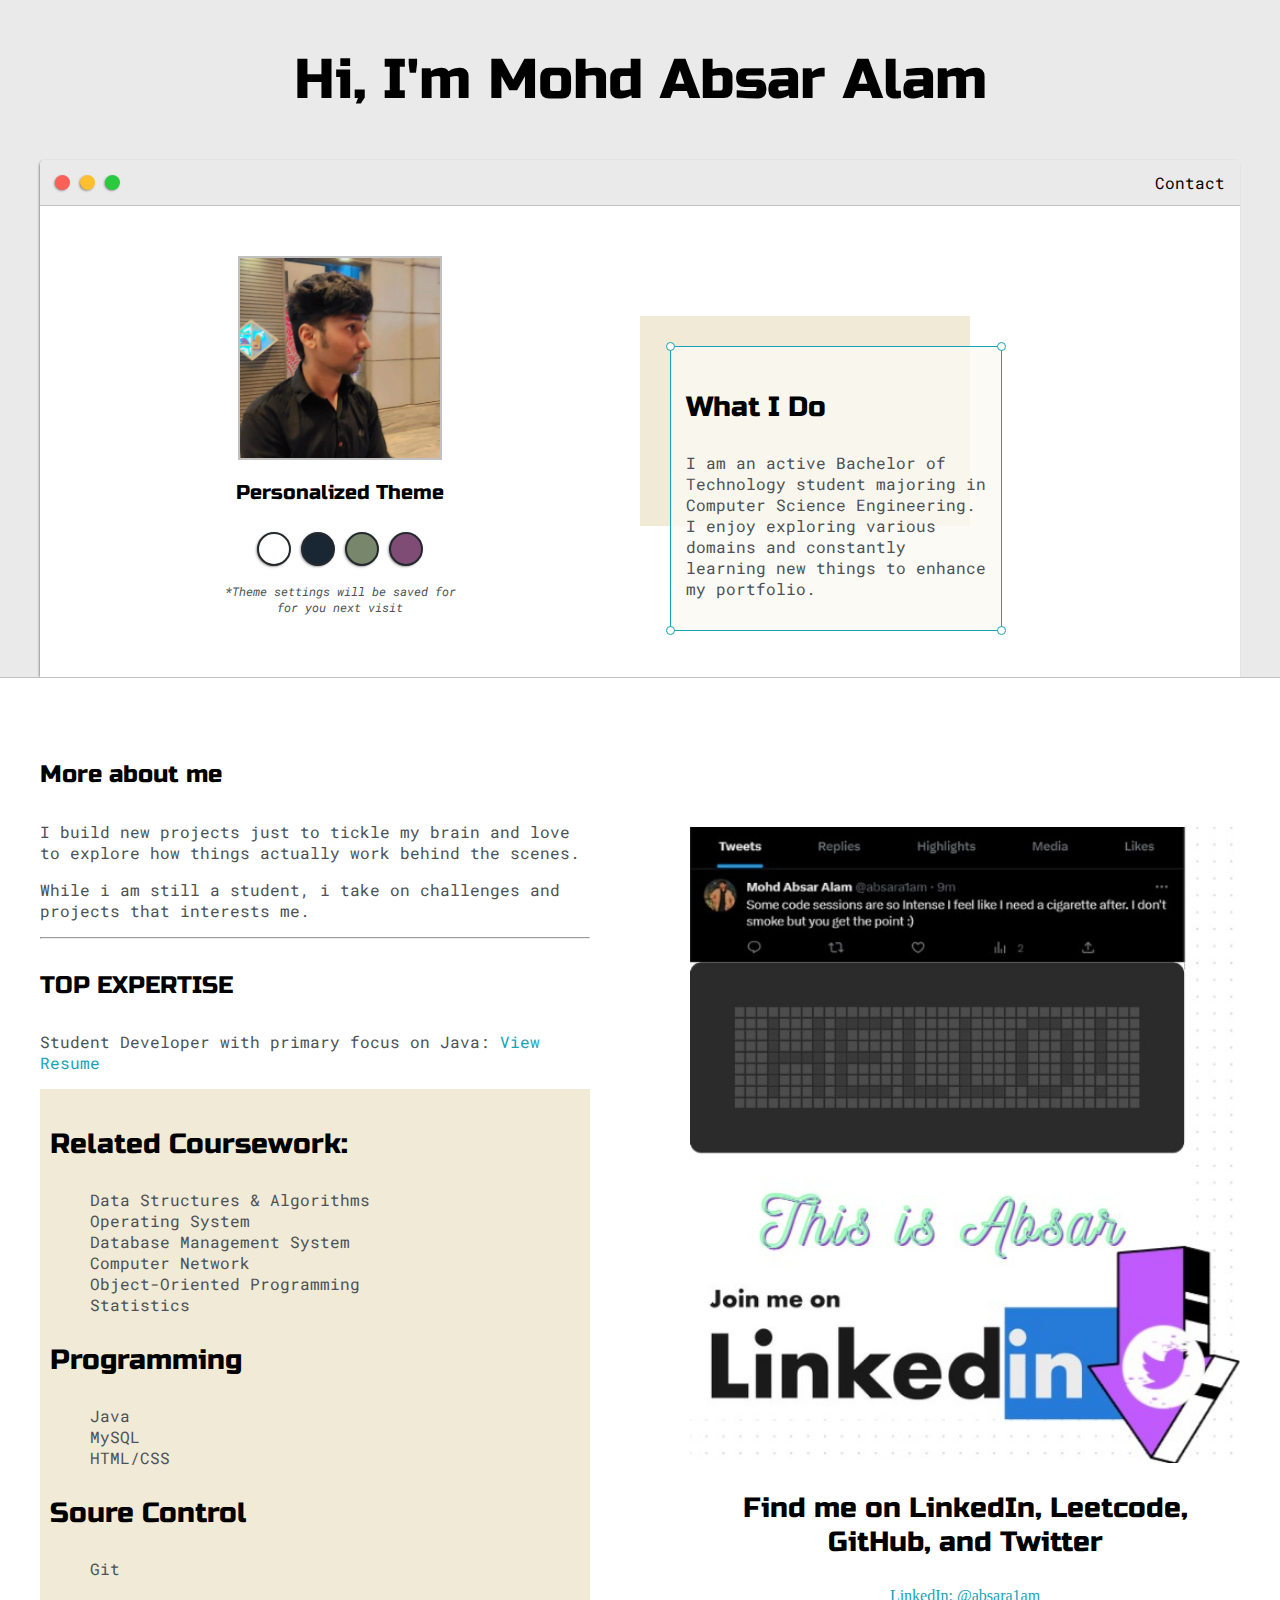
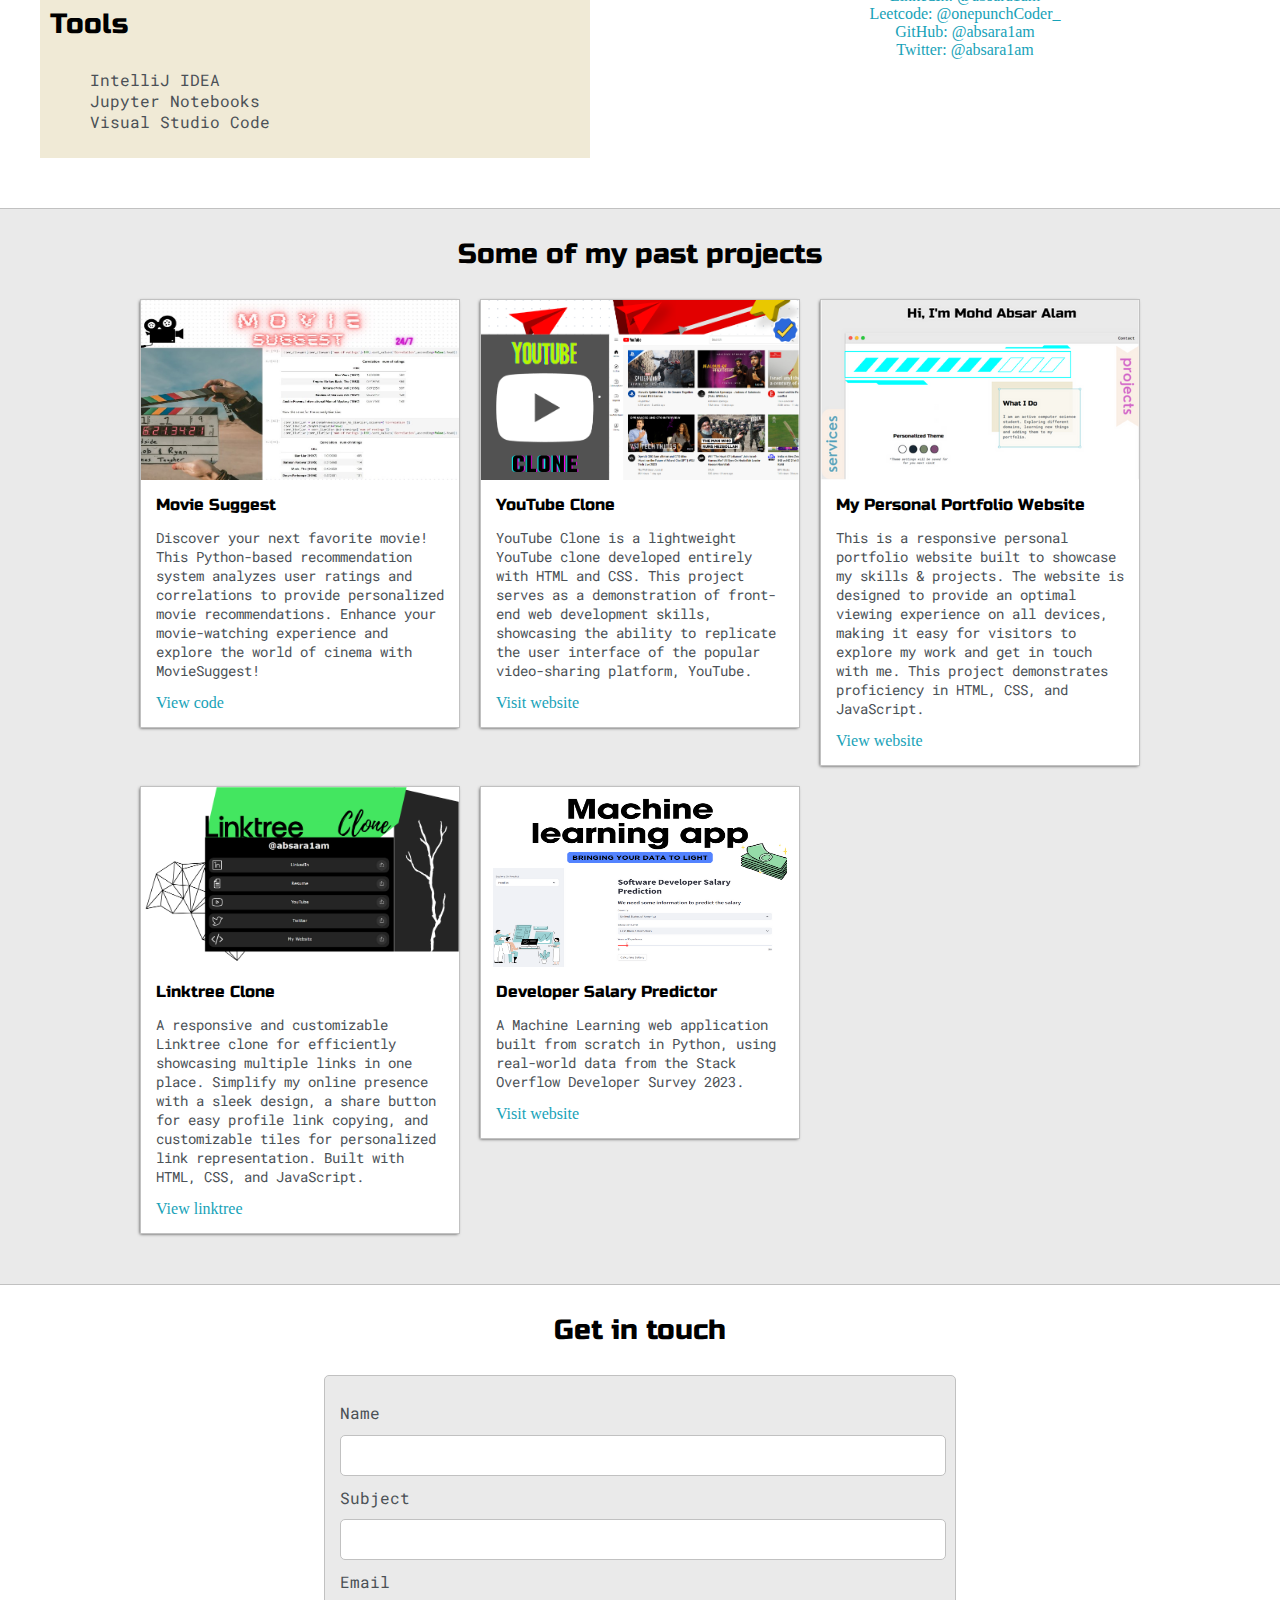
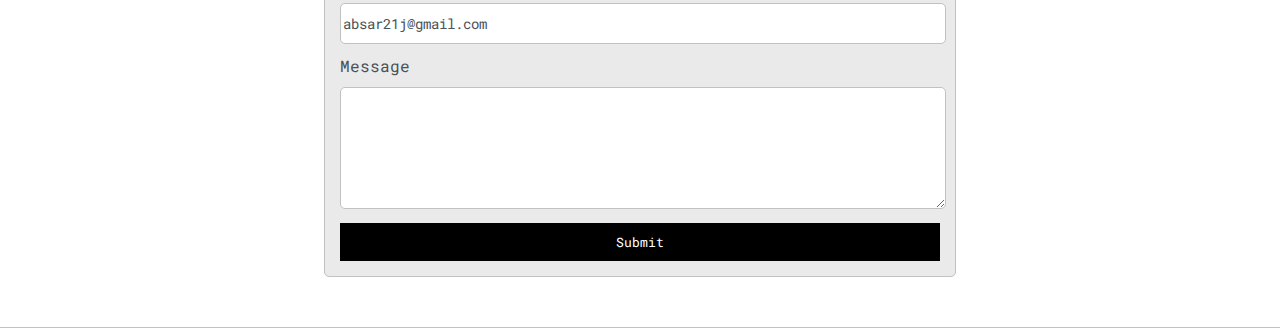
==== commit e549902c: "My Ninth Commit" ====
--- a/index.html
+++ b/index.html
@@ -88,7 +88,7 @@
                     <h4>TOP EXPERTISE</h4>
 
                     <p>Student Developer with primary focus on Java: <a target="_blank"
-                            href="https://drive.google.com/file/d/1VPp_dRlkOEpN3RJP8t5k_485eWNwxuMM/view?usp=sharing">View
+                            href="Mohd Absar Alam_Resume.pdf">View
                             Resume</a></p>
 
 
@@ -128,9 +128,10 @@
 
                 <div class="social-links">
                     <img id="social_img" src="images/follow.jpg">
-                    <h3>Find me on LinkedIn, GitHub & Twitter</h3>
+                    <h3>Find me on LinkedIn, Leetcode, GitHub, and Twitter</h3>
 
                     <a target="_blank" href="https://www.linkedin.com/in/absara1am/">LinkedIn: @absara1am</a>
+                    <a target="_blank" href="https://leetcode.com/onepunchCoder_/">Leetcode: @onepunchCoder_</a>
                     <a target="_blank" href="https://github.com/absara1am">GitHub: @absara1am</a>
                     <a target="_blank" href="https://twitter.com/absara1am">Twitter: @absara1am</a>
 
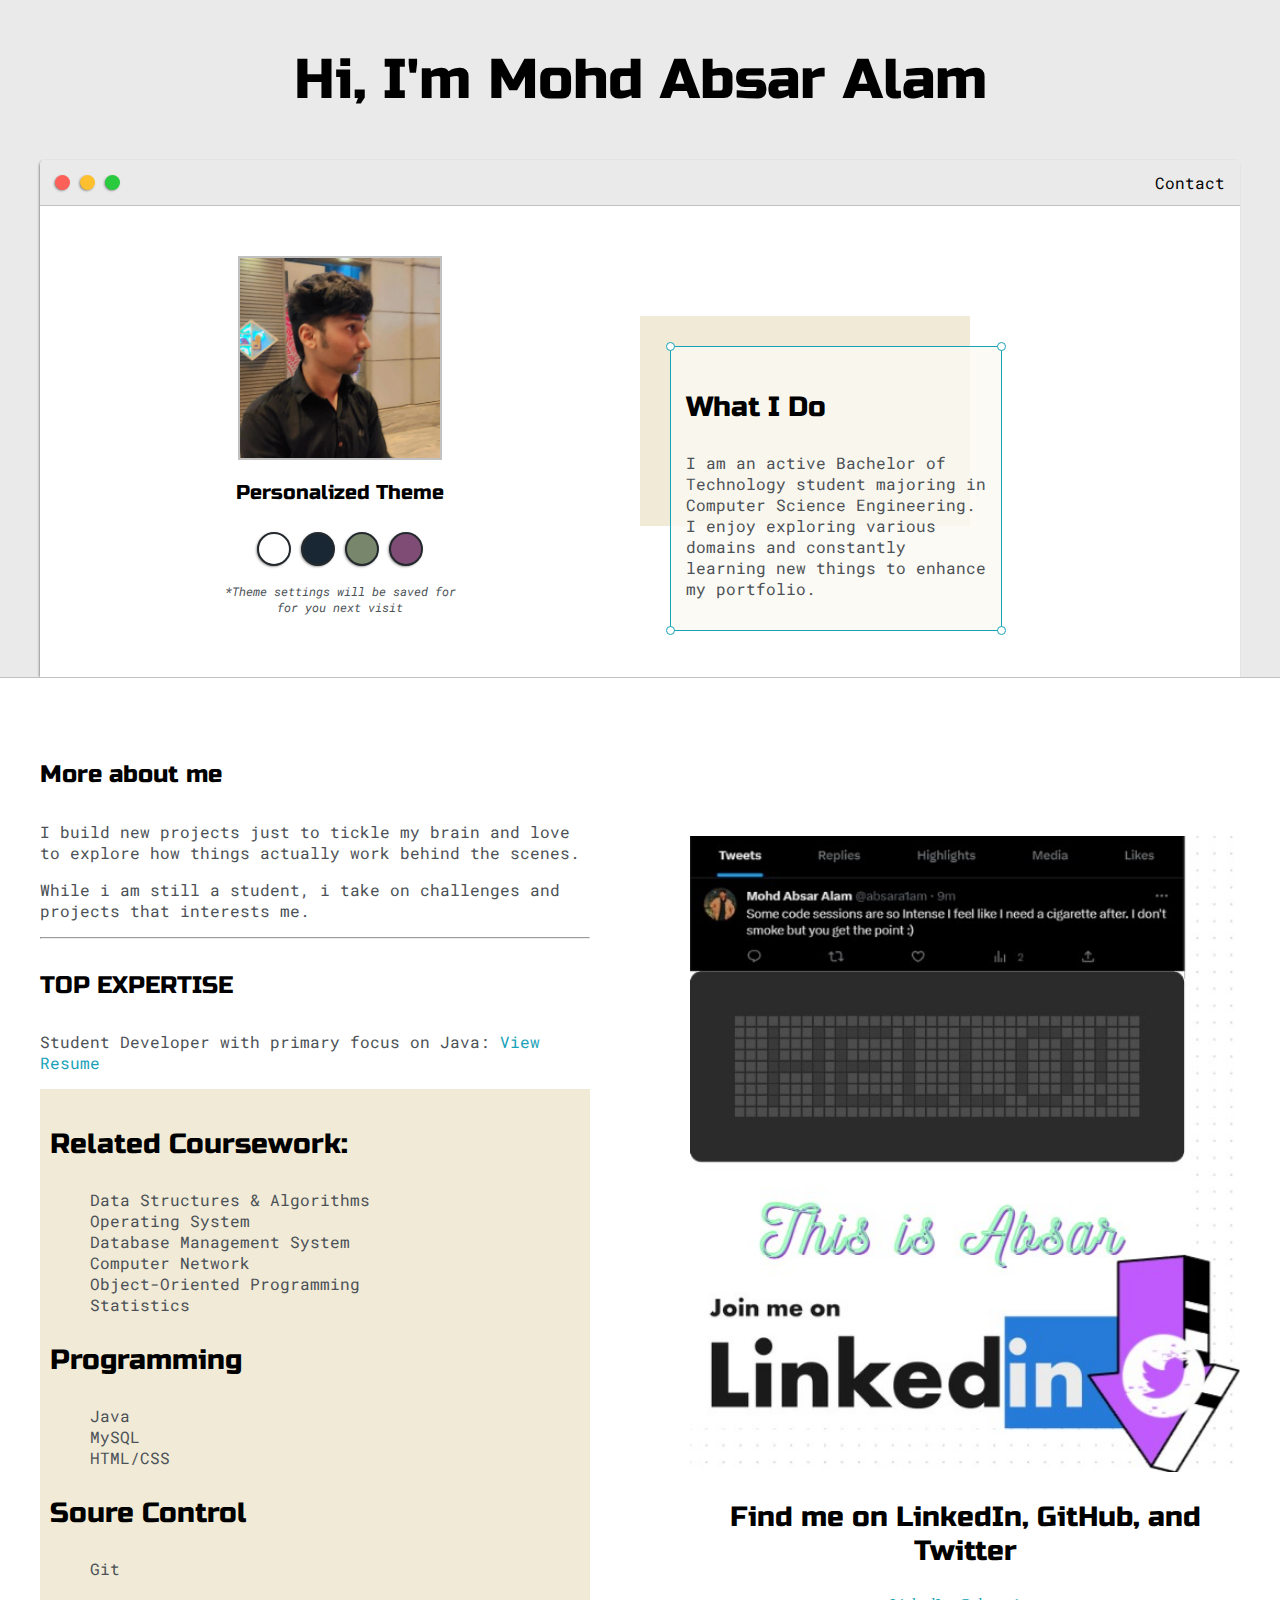
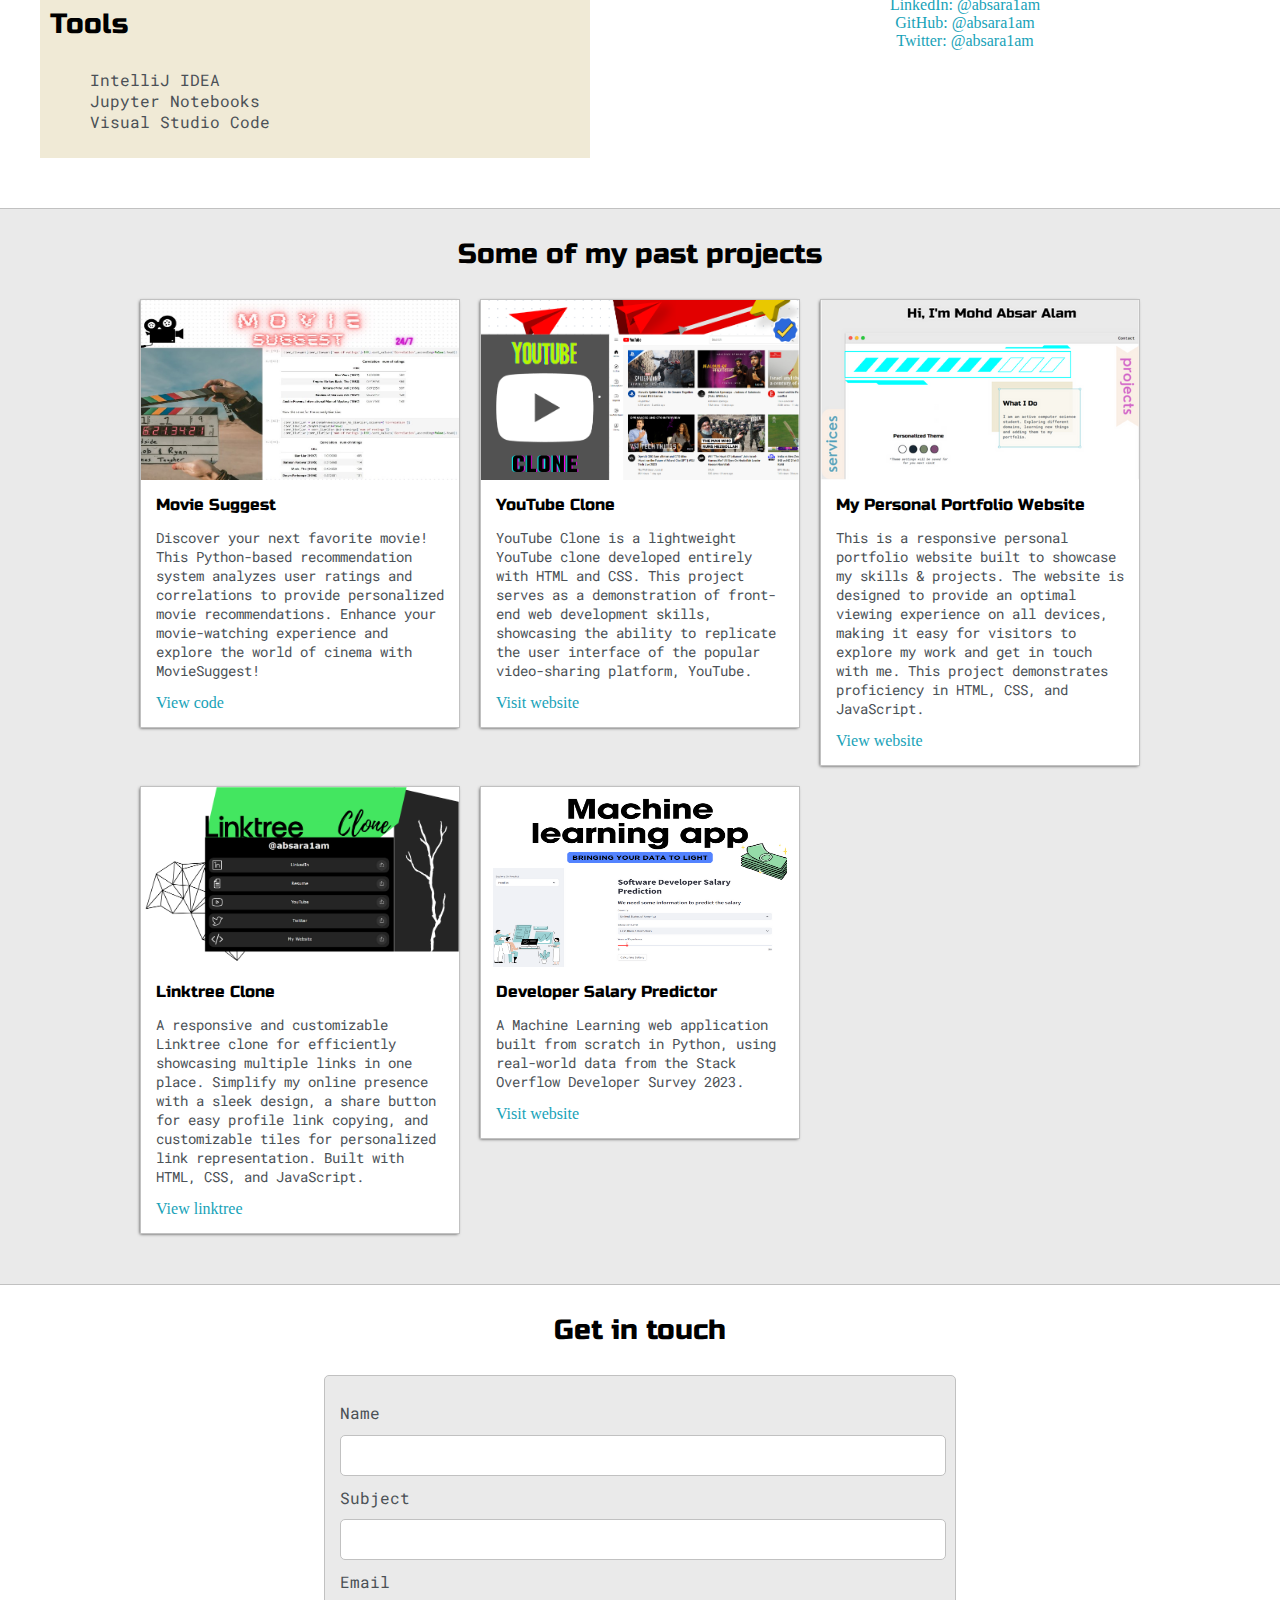
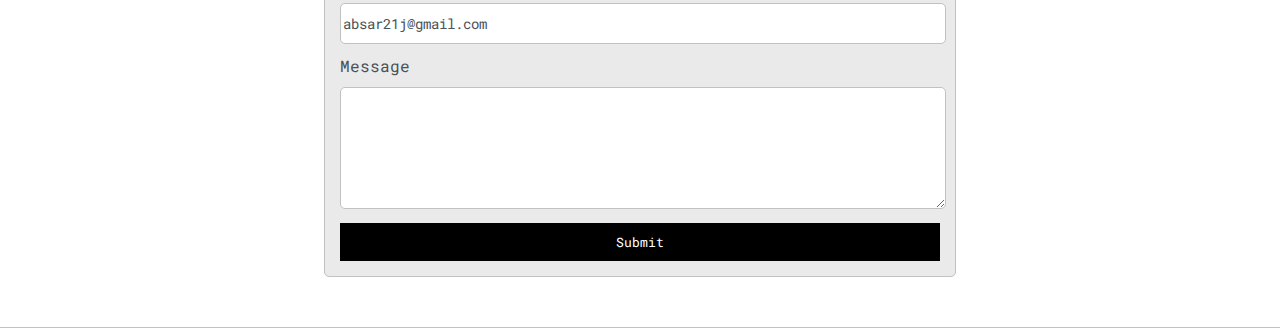
==== commit a0722317: "my tenth commit" ====
--- a/index.html
+++ b/index.html
@@ -128,10 +128,9 @@
 
                 <div class="social-links">
                     <img id="social_img" src="images/follow.jpg">
-                    <h3>Find me on LinkedIn, Leetcode, GitHub, and Twitter</h3>
+                    <h3>Find me on LinkedIn, GitHub, and Twitter</h3>
 
                     <a target="_blank" href="https://www.linkedin.com/in/absara1am/">LinkedIn: @absara1am</a>
-                    <a target="_blank" href="https://leetcode.com/onepunchCoder_/">Leetcode: @onepunchCoder_</a>
                     <a target="_blank" href="https://github.com/absara1am">GitHub: @absara1am</a>
                     <a target="_blank" href="https://twitter.com/absara1am">Twitter: @absara1am</a>
 
